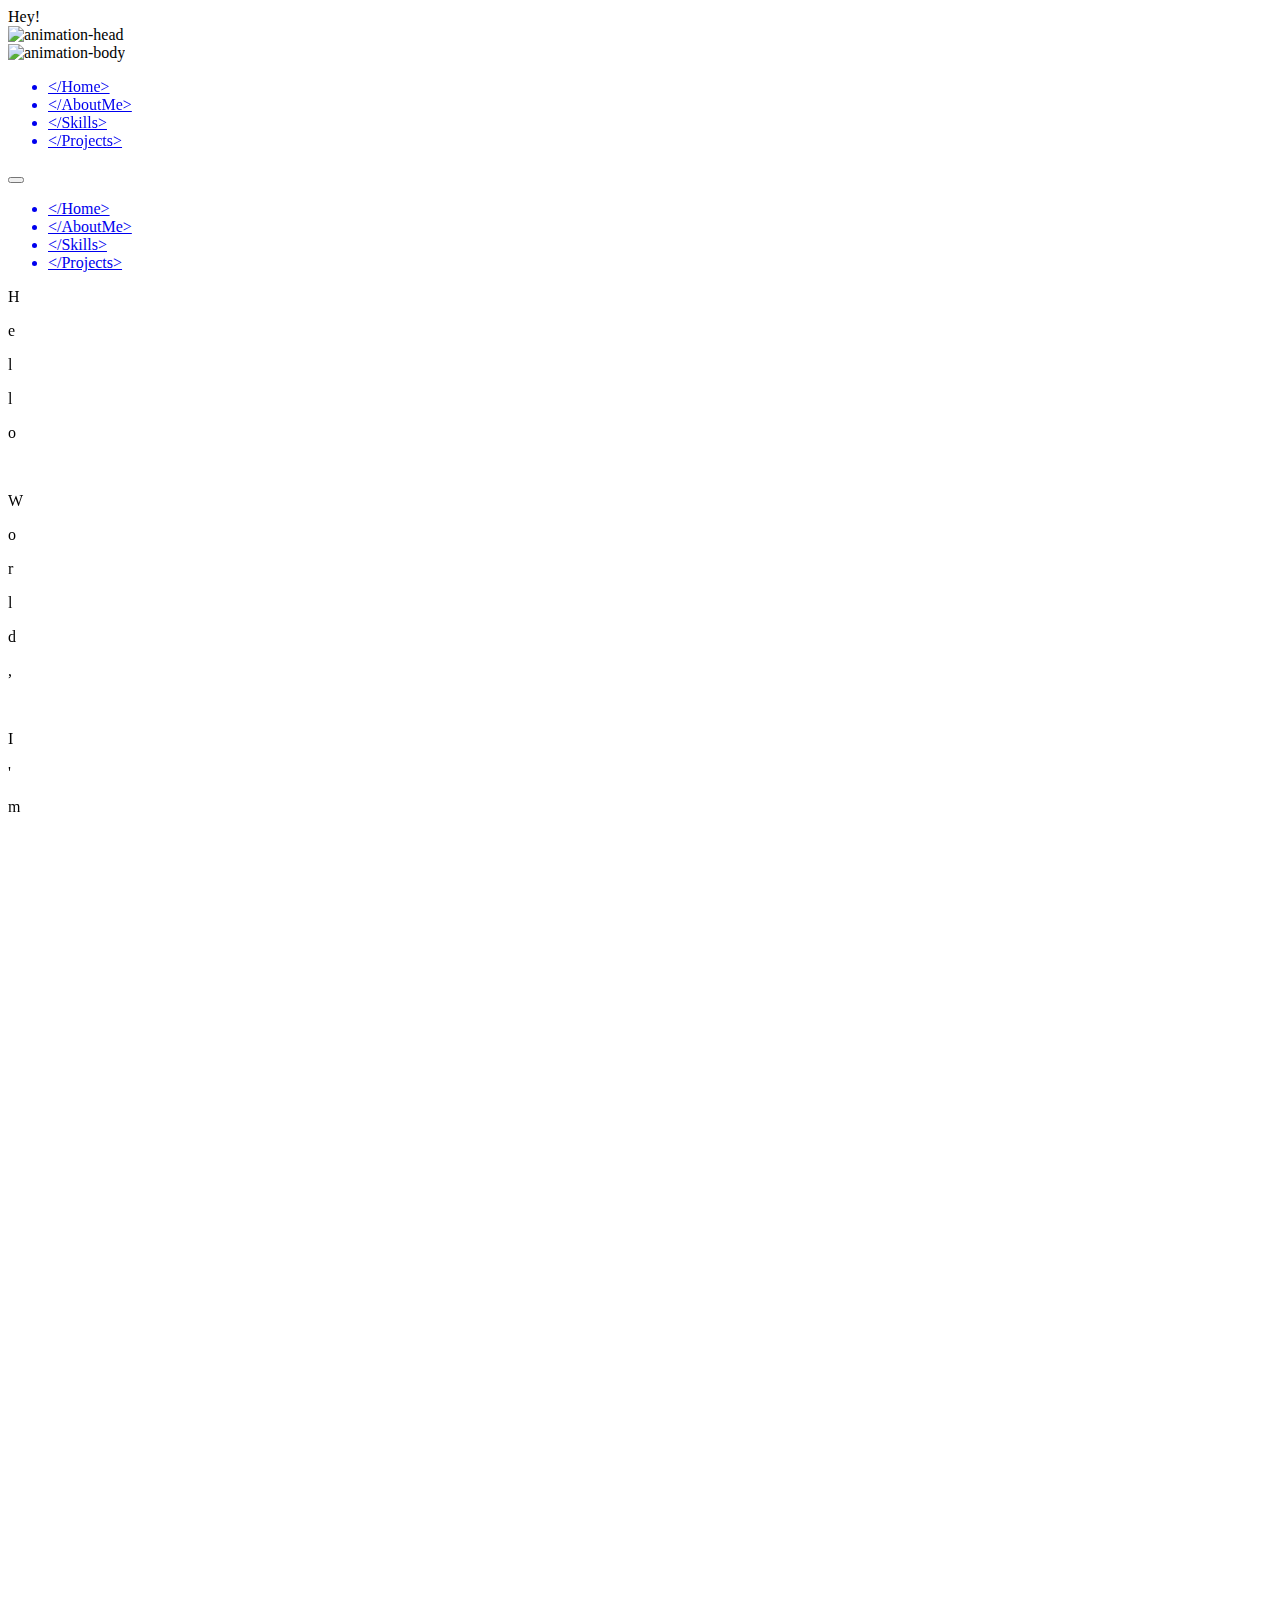
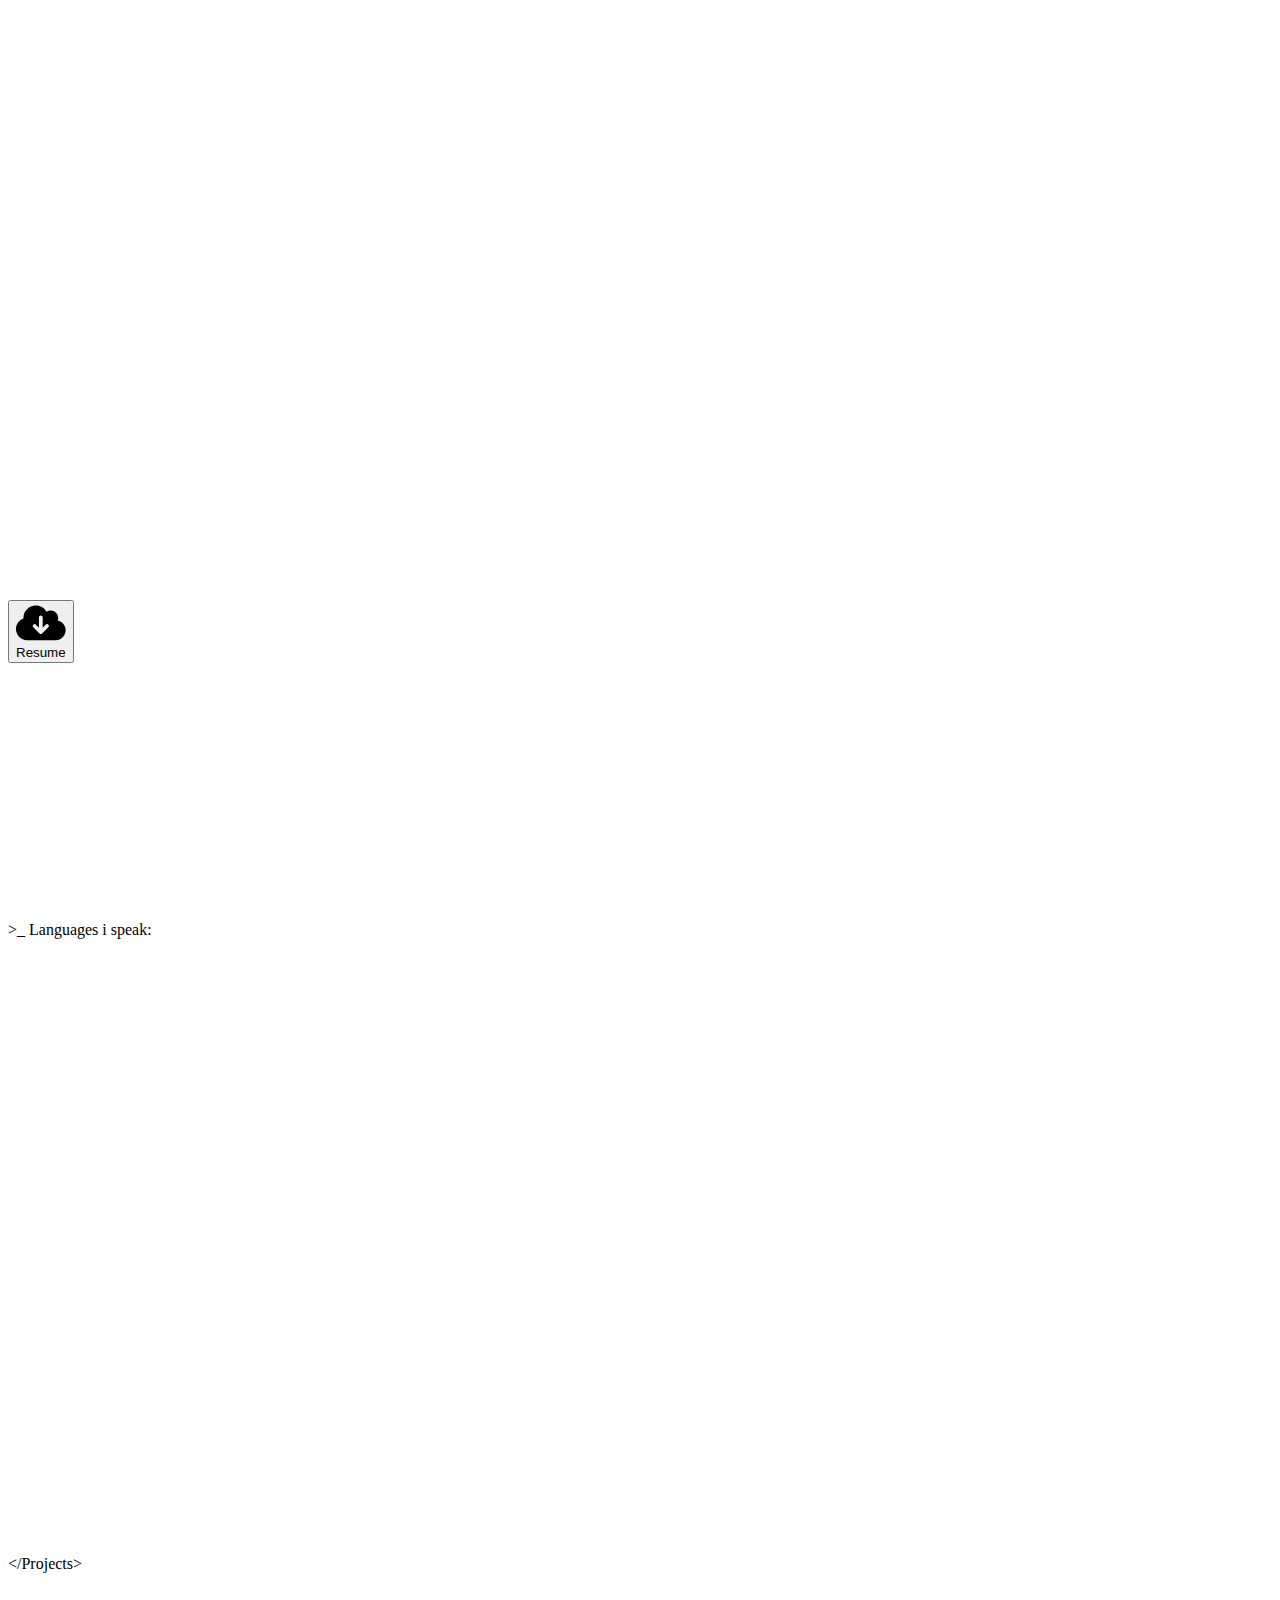
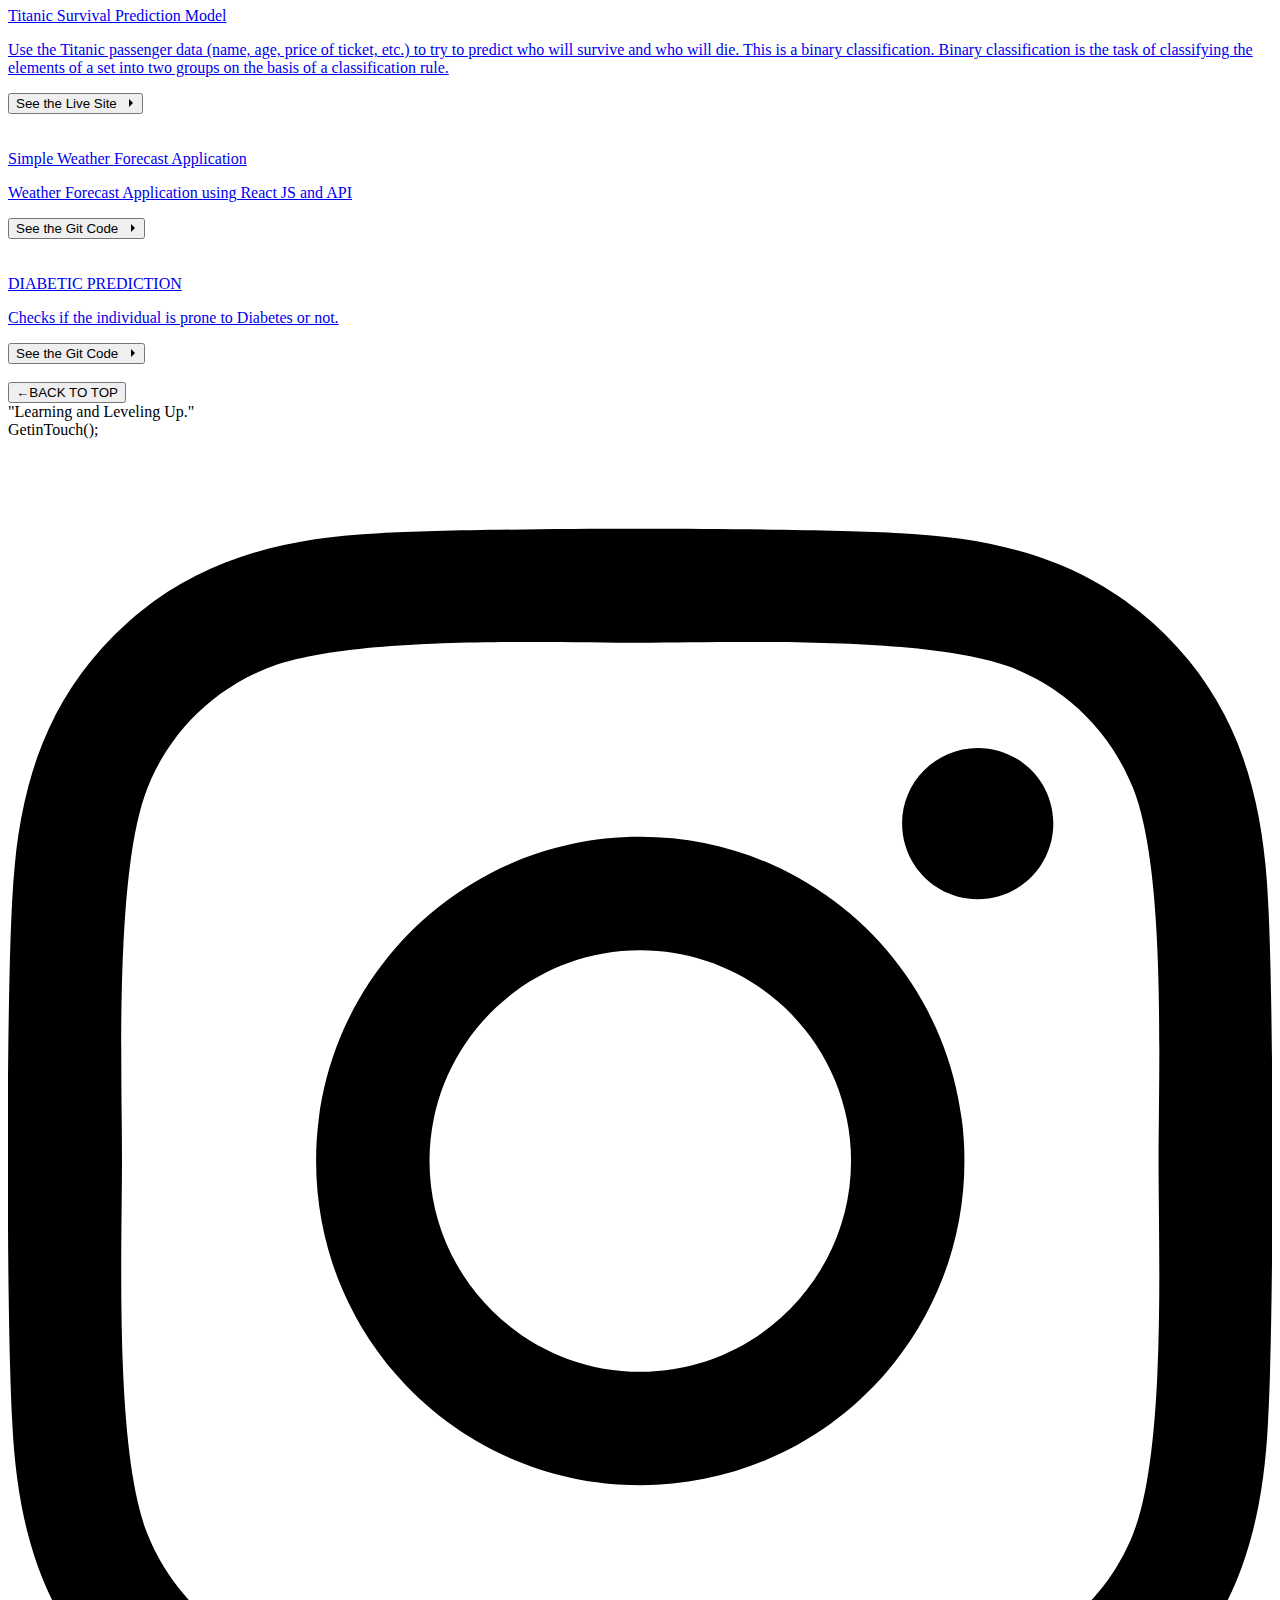
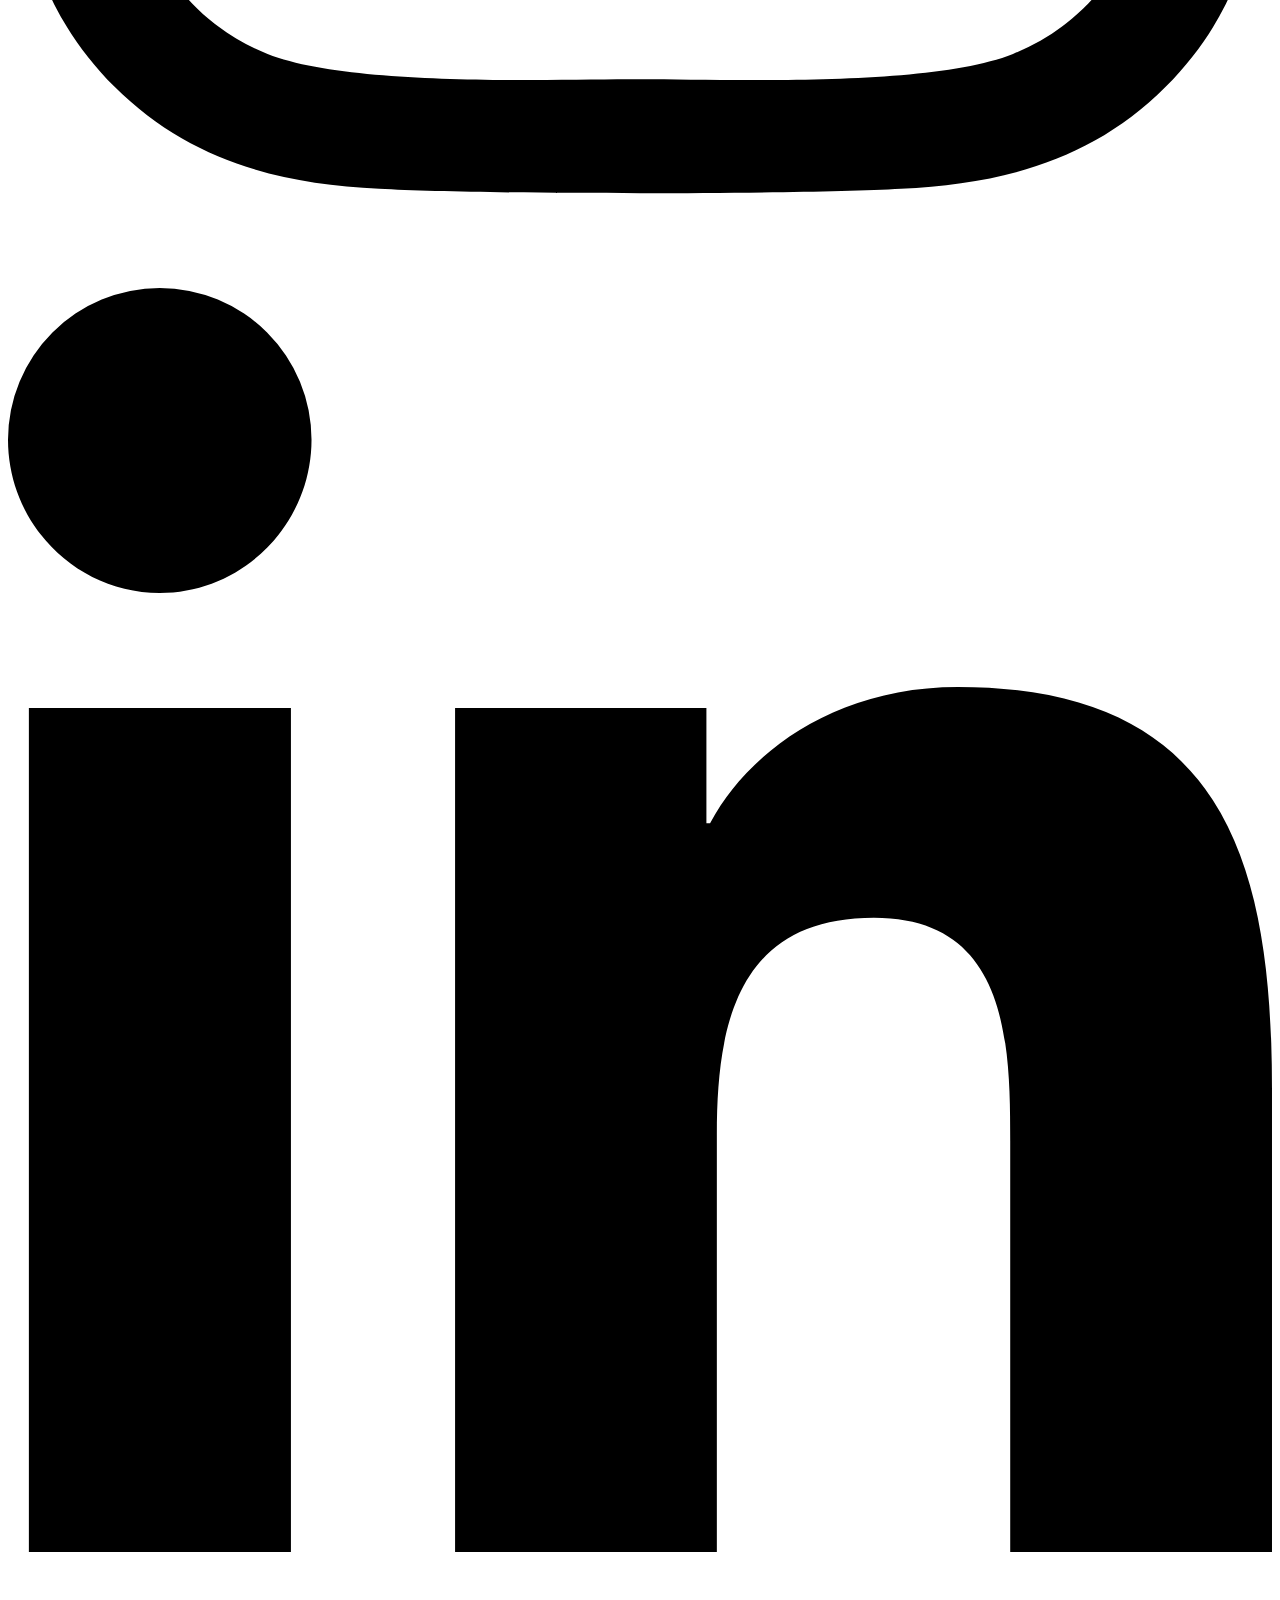
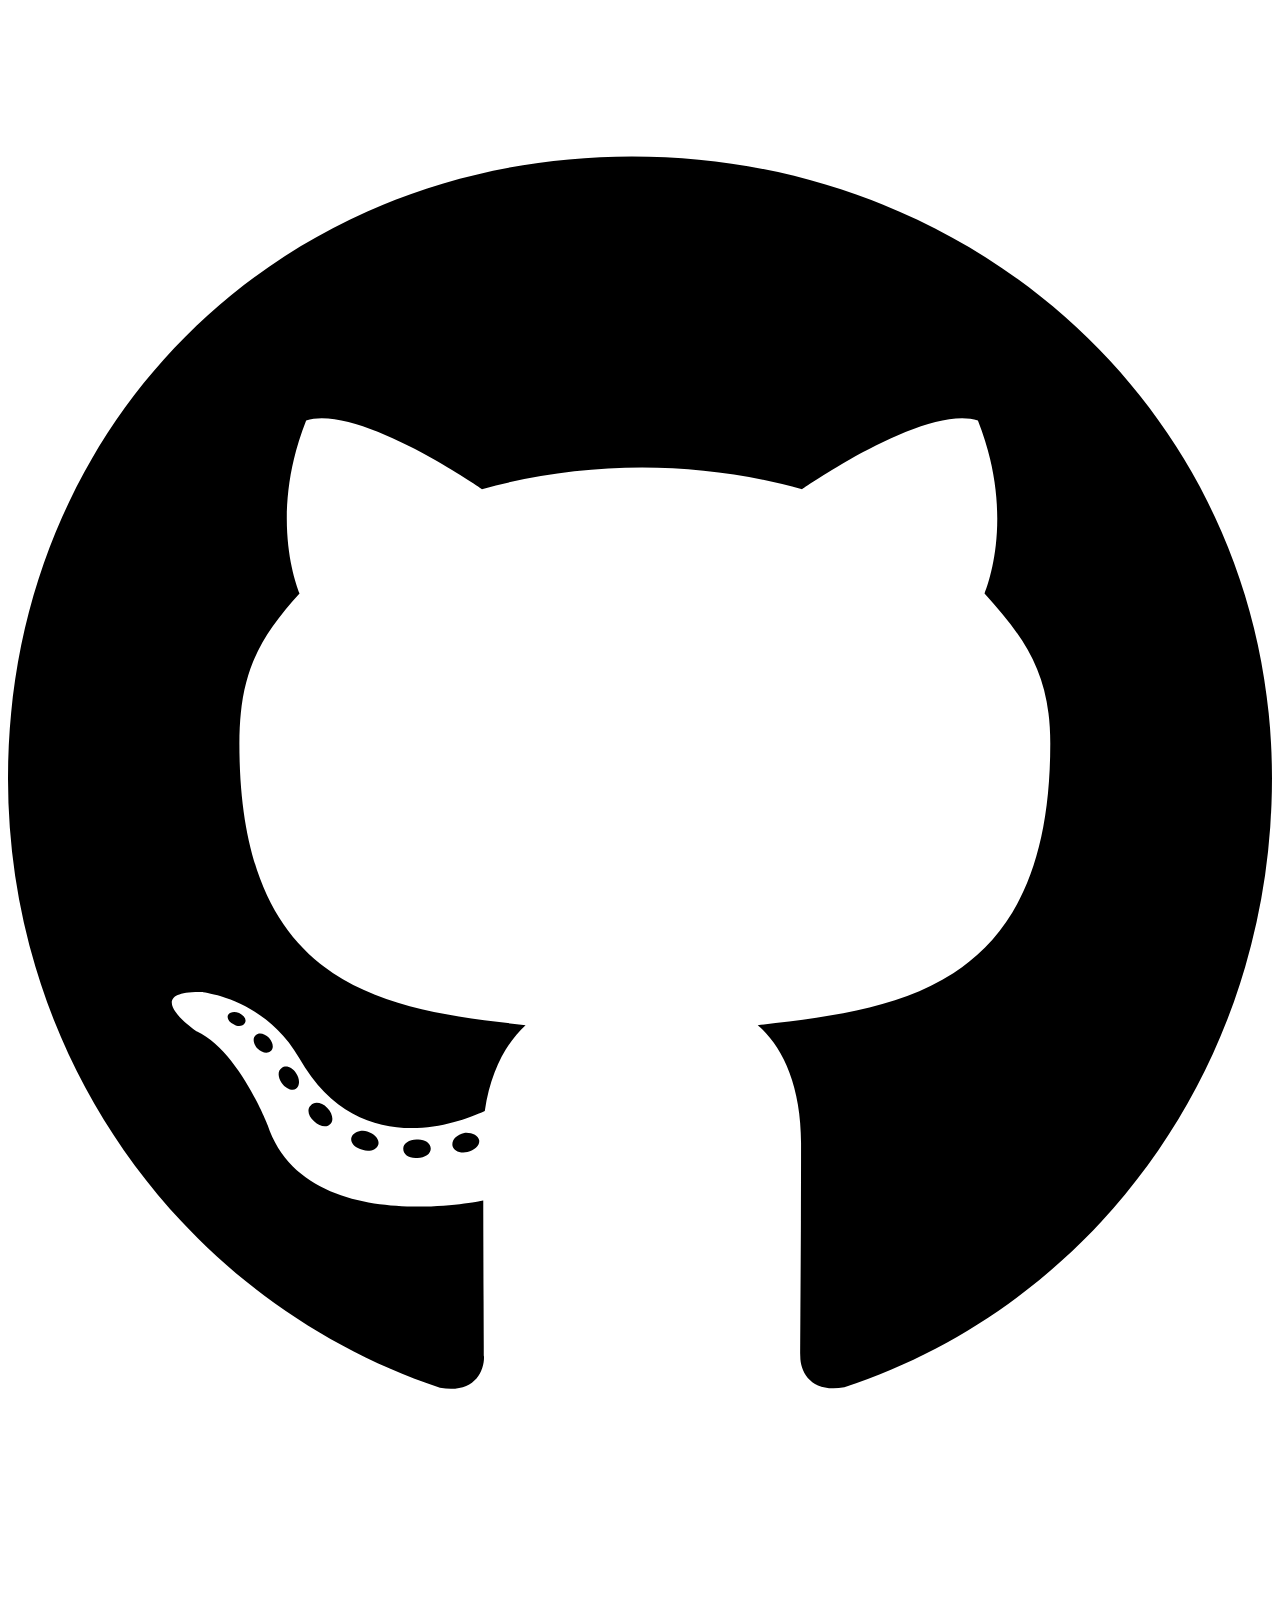
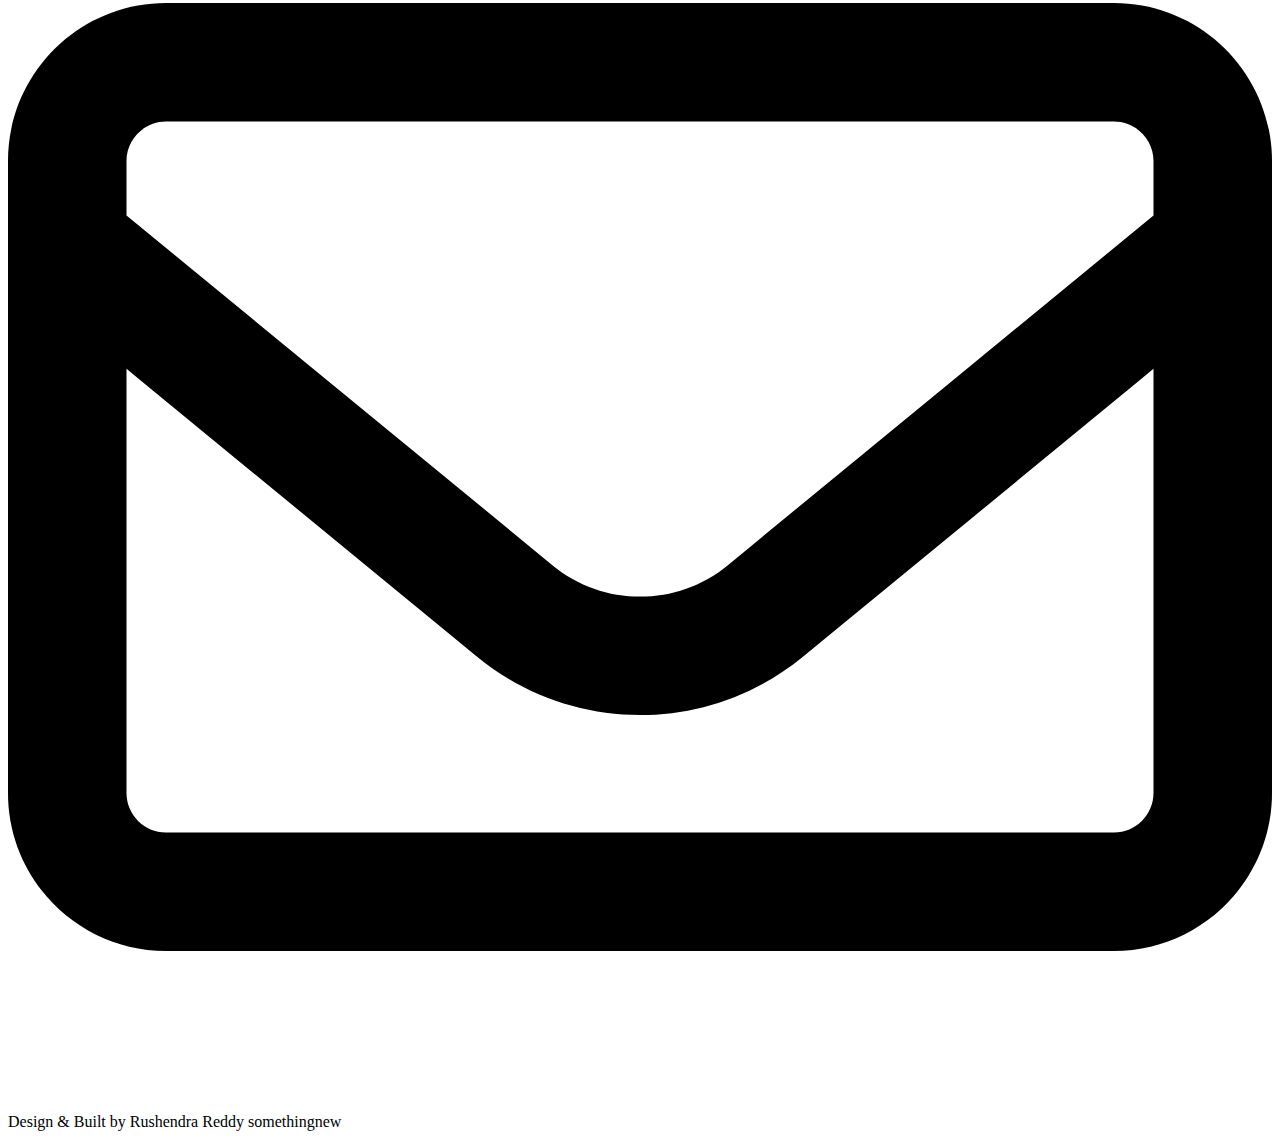
==== index.html @ 04f9c5a2 "Add files via upload" ====
<!DOCTYPE html>
<html lang="en">
<!--   SNEAKING IN.....?? 
      :) WELCOME Great to connect with you-->
<!-- , user-scalable=no -->
<head>
    <script src="https://code.jquery.com/jquery-3.5.1.slim.min.js"></script>
    <script src="https://cdn.jsdelivr.net/npm/@popperjs/core@2.9.2/dist/umd/popper.min.js"></script>
    
    <meta name="google-site-verification" content="zMNl24ruDnyqiliYwKNU_r09OkPCDKz0kMBtF9nqiCc" />
    <meta charset="UTF-8">
    <meta http-equiv="X-UA-Compatible" content="IE=edge">
    <meta name="viewport" content="width=device-width, initial-scale=1.0">
    <meta name="theme-color" content="#000">
    <meta name="description" content="Rushendra Reddy Donthireddy |Portfolio, Visit and know about me & my projects/designs. I value simple content structure, clean design patterns, and thoughtful interactions." >
    <meta name="keywords" content="Rushendra Reddy, Donthireddy Rushendra Reddy, Rushendra1223
    <meta name= "author" content="Rushendra Reddy Donthireddy>
    
    <meta property="og:title" content="" >
    
    <meta property="og:url" content="" >
    <meta property="og:site_name" content="" >
    <meta property="og:description" content="" >
    <meta name="twitter:title" content="" >
    <meta name="twitter:image" content="" >
    <meta name="twitter:url" content="" >
    <meta name="twitter:card" content="" > 
    <title>Rushendra Reddy Donthireddy | Portfolio</title>
    <link rel="icon" type="image/x-icon" href="src/jpg/profile-pic (3).png">
    <!-- aos cdn -->
    <link rel="stylesheet" href="https://unpkg.com/aos@next/dist/aos.css" />
    <!-- stylesheet -->
    <link rel="stylesheet" href="style.css">
    <!-- fontawesome -->
    <link rel="stylesheet" href="https://use.fontawesome.com/releases/v5.15.4/css/all.css"
      integrity="sha384-DyZ88mC6Up2uqS4h/KRgHuoeGwBcD4Ng9SiP4dIRy0EXTlnuz47vAwmeGwVChigm" crossorigin="anonymous" />
  
    <link rel="stylesheet" href="https://fonts.googleapis.com/css2?family=Passions+Conflict&family=Orbitron&family=Fira+Code&family=Six+Caps">
    <!-- google icons -->
    <link rel="stylesheet" href="https://fonts.googleapis.com/css2?family=Material+Symbols+Outlined:opsz,wght,FILL,GRAD@48,400,0,0" />
    <link rel="icon" type="image/png" href="myface.jpg">
  </head>
<body class="body">
    <audio loop="" id="audioPlayer" autoplay="" style="display:none"><source src="src/mp3/preloader.mp3" type="audio/mp3"></audio>
    <div id="preloader"></div>
    <noscript>Allow Javascript</noscript>
    <header> 
        
         
        <div class="navbar" id="navbar">
            <div class="hey">Hey!</div>
            <div class="logo" tabindex="0" aria-label="Rushendra Reddy logo">

                <div class="logo-top">
                    <img src="src\png\headbit.png" alt="animation-head">
                <div class="face">
                    <div class="eye"><div class="pupil"></div></div>
                    <div class="eye"><div class="pupil"></div></div>
                </div>
            </div>
                
                <div class="logo-bottom"><img src="src\png\bodybit.png" alt="animation-body"></div>
                
            </div>
            <div class="navbar-tabs" id="navbar-tabs">
                <ul class="navbar-tabs-ul">
                    <a href="#home" tabindex="0" aria-label="Home menu button">
                        <li class="home activeThistab" class="navbar-tabs-li "data-aos="fade-down" data-aos-delay="100">&#60;/Home&#62;</li></a>
                    <a href="#about"aria-label="about menu button">
                    <li class="about" class="navbar-tabs-li" data-aos="fade-down" data-aos-delay="300">&#60;/AboutMe&#62;</li></a>
                    <a href="#skilabcdefghijklmnopqrstuvwxyzl="skills menu button">
                    <li class="skills" class="navbar-tabs-li"data-aos="fade-down" data-aos-delay="500">&#60;/Skills&#62;</li></a>
                    <a href="#projects"aria-label="projects menu button">
                    <li class="projects" class="navbar-tabs-li"data-aos="fade-down" data-aos-delay="700">&#60;/Projects&#62;</li></a>
                    
                </ul>

               
            </div><!-- navbar tabs ends -->
        </div>
    </header>
    
    <!-- header ends here -->

    <main>
       
        <!-- hamburger -->
        <div class="hamburger" id="hamburger" data-aos="fade">
            <div class="hamburgerbase">
            <button id="hamburger-button" onclick="hamburgerMenu()"  tabindex="0" aria-label="Menu Button">
                <span class="burger-bar" id="burger-bar1"></span>
                <span class="burger-bar" id="burger-bar2"></span>
                <span class="burger-bar" id="burger-bar3"></span></button>
            </div>
        </div>
        <!-- hamburger -->
        <div class="mobiletogglemenu" id="mobiletogglemenu">
            <div class="emptyarea" id="emptyarea"></div>
            <ul class="mobile-navbar-tabs-ul" id="mobile-ul">
                <a href="#home" tabindex="0" aria-label="Home menu button">
                    <li id="home-mobile-tab" class="mobile-navbar-tabs-li home activeThismobiletab" onclick="hidemenubyli()">&#60;/Home&#62;</li></a>
                <a href="#about" tabindex="0" aria-label="about menu button">
                <li id="aboutme-mobile-tab" class="mobile-navbar-tabs-li about"onclick="hidemenubyli()">&#60;/AboutMe&#62;</li></a>
                <a href="#skills" tabindex="0" aria-label="skills menu button">
                <li id="skills-mobile-tab" class="mobile-navbar-tabs-li skills"onclick="hidemenubyli()">&#60;/Skills&#62;</li></a>
                <a href="#projects" tabindex="0" aria-label="projects menu button">
                <li id="projects-mobile-tab" class="mobile-navbar-tabs-li projects" onclick="hidemenubyli()">&#60;/Projects&#62;</li></a>
                
            </ul>
        </div>
        <!-- mobile toggle menu ends -->
        
          
        <div class="fakenavbar"></div>
        <section class="landing-page-container" id="home">
           
              
              
              
            <div class="text-content">
                <article id="hello-friend"data-aos="fade-up"data-aos-delay="0"><p class="jello">H</p><p class="jello">e</p><p class="jello">l</p><p class="jello">l</p><p class="jello">o</p><p class="jello">&nbsp;</p><p class="jello">W</p><p class="jello">o</p><p class="jello">r</p><p class="jello">l</p><p class="jello"><p class="jello">d</p><p class="jello">,</p>&nbsp<p class="jello">I</p><p class="jello">'</p><p class="jello">m</p></article>
                <article id="name" data-aos="fade-up"data-aos-delay="50"><p class="jello">R</p><p class="jello">u</p><p class="jello">s</p><p class="jello">h</p><p class="jello">e</p><p class="jello">n</p><p class="jello">d</p><p class="jello">r</p><p class="jello">a</p>&nbsp;<p class="jello">R</p><p class="jello">e</p><p class="jello">d</p><p class="jello">d</p><p class="jello">y</p><p class="jello">.</p></article>


                <article id="work" data-aos="fade-up"data-aos-delay="400"><div><p class="jello">I</p></div><div><p class="jello">d</p><p class="jello">e</p><p class="jello">s</p><p class="jello">i</p><p class="jello">g</p><p class="jello">n</p></div><div><p class="jello">&</p></div><div><p class="jello">c</p><p class="jello">o</p><p class="jello">d</p><p class="jello">e</p></div><div><p class="jello">f</p><p class="jello">o</p><p class="jello">r</p></div><div><p class="jello">w</p><p class="jello">e</p><p class="jello">b</p><p class="jello">.</p></div></article>
                <p id="info-para" data-aos="fade-up"data-aos-delay="600">Welcome to the digital realm of innovation and creativity, where lines of code converge with the limitless possibilities of artificial intelligence! <br> 
                    <br>My approach is grounded in principles, and I'm committed to delivering results. Let's create something meaningful together in the digital landscape!</p>
                <div class="contact-btn-div"data-aos="fade-up"
                data-aos-delay="800">
                
                    <a href="mailto:rushendrareddy.d@gmail.com" tabindex="-1">
                        <button class="letsTalkBtn">
                            <p class="letsTalkBtn-text">Let's Talk!</p>
                            <span class="letsTalkBtn-BG"></span>
                          </button></a>
                    <div class="setting-container" id="setting-container">
                        <input type="checkbox" id="switchforsetting" onclick="settingtoggle()">

                        <label for="switchforsetting" id="labelforsetting"tabindex="0" aria-label="settings for sound and appearance"></label>

                      <div class="visualmodetogglebuttoncontainer" id="visualmodetogglebuttoncontainer">
                        <input type="checkbox" id="switchforvisualmode"
                        onclick="visualmode()">
                        <label for="switchforvisualmode" id="labelforvisualmode" tabindex="0" aria-label="switch appearance"></label>
                      </div>

                    <div class="soundtogglebuttoncontainer" id="soundtogglebuttoncontainer">
                        <input type="checkbox" id="switchforsound" onclick="playpause()">
                        <label for="switchforsound" id="labelforsound"tabindex="0" aria-label="switch sound"></label>
                      </div> 
                      </div><!-- setting div ends -->
                   </div>
                   <!-- contact-btn-div -->
                   
            </div>
            <!-- Resume button -->
      <button class="resume-btn" id="resume-btn" onclick="openURL()">
  
        <div class="sign"><svg viewBox="0 0 640 512"><path d="M144 480C64.5 480 0 415.5 0 336c0-62.8 40.2-116.2 96.2-135.9c-.1-2.7-.2-5.4-.2-8.1c0-88.4 71.6-160 160-160c59.3 0 111 32.2 138.7 80.2C409.9 102 428.3 96 448 96c53 0 96 43 96 96c0 12.2-2.3 23.8-6.4 34.6C596 238.4 640 290.1 640 352c0 70.7-57.3 128-128 128H144zm79-167l80 80c9.4 9.4 24.6 9.4 33.9 0l80-80c9.4-9.4 9.4-24.6 0-33.9s-24.6-9.4-33.9 0l-39 39V184c0-13.3-10.7-24-24-24s-24 10.7-24 24V318.1l-39-39c-9.4-9.4-24.6-9.4-33.9 0s-9.4 24.6 0 33.9z"/></svg></div>
        
        <div class="text">Resume</div>
      </button>
        </section>
        <!-- landing page ends here -->
        <section class="about-section-container" id="about" data-aos="fade-up">
            <div class="about-section">
                <div class="about-heading"><article class="about-heading-article" tabindex="0"aria-label="About me heading">&#60;/AboutMe&#62;</article><p class="aboutHeadingP"></p></div>
                
                <div class="info-dp-section">
                    <div class="dp" data-aos="fade-up"><img src="src\jpg\my_image.jpg" alt="Rushendra Reddy" tabindex="0" aria-label="image of Rushendra"></div>
                    <div class="about-info" style="margin-left: 30px;">
                        <p tabindex="0">Enthusiastic and skilled in web development and AI, I'm Rushendra Reddy.I specialize in creating seamless online experiences, developing responsive web tools. I am dedicated to enhancing user interactions across various platforms.</p> <br>
                        
                        <p tabindex="0">My technical expertise, combined with strong communication and leadership skills, positions me as a versatile contributor to dynamic projects. Let's connect and explore how my unique skill set can add value to your team</p>

                    </div>

                    
                </div>
            </div>
        </section>
        <!-- about section ends  -->
        
        <section class="skills-section-container" id="skills">
            <div class="skills-section">
                <div class="skills-heading" data-aos="fade-up"><article class="skills-heading-article"tabindex="0"aria-label="skills heading">&#60;/Skills&#62;</article><p class="skillsHeadingP"></p></div>
                
                <div class="frontend-dev-section">

                    <div class="frontend-dev-heading" data-aos="fade-up"tabindex="0"aria-label="As a frontend a developer these are the skills i have">Frontend Developer</div>
                    <div class="language-speak"><article tabindex="0"aria-label="languages i speak below">>_ Languages i speak:</article></div>
                    <div class="languages-section">

                        <div class="language-name"data-aos="fade-up" id="html"><article tabindex="0"aria-label="HTML">H T M L</article>
                        <p>INTERMEDIATE!</p></div>
                        
                        <div class="language-name"data-aos="fade-up" id="css"><article tabindex="0"aria-label="C S S">CSS</article>
                            <p>INTERMEDIATE!</p></div>

                            <div class="language-name"data-aos="fade-up"id="js"><article tabindex="0"aria-label="Javascript">JAVASCRIPT</article>
                                <p>INTERMEDIATE!</p>
                                </div>

                            <div class="language-name"data-aos="fade-up"id="react"><article tabindex="0"aria-label="React J S">REACT JS</article>
                                    <p>BEGINNER!</p>
                                </div>
                                    
                                    <!--
                                    <div class="language-name"data-aos="fade-up"id="js"><article tabindex="0"aria-label="Django">Django</article>
                                        <p>BEGINNER!</p>
                                    </div>-->
                                    

                    </div>

                </div>
                <div class="designing-section frontend-dev-section">

                    <div class="designing-heading frontend-dev-heading" data-aos="fade-up"tabindex="0"aria-label="as a designer these are the skills i have">Designer</div>
                    <div class="enjoy-designing language-speak" data-aos="fade-up"><article>Things i enjoy Designing:</article></div>
                    <div class="tool-section languages-section">

                        <!--<div class="tool-name language-name" data-aos="fade-up"id="ap"><article tabindex="0"aria-label="Adobe Photoshop">ADOBE PHOTOSHOP</article>
                        <p>ADVANCED!</p></div>-->
                            <div class="tool-name language-name" data-aos="fade-up"id="canva"><article tabindex="0"aria-label="canva">CANVA</article>
                                <p>INTERMEDIATE!</p></div>
                               <!--<div class="tool-name language-name" data-aos="fade-up"id="ai"><article tabindex="0"aria-label="Adobe illustrator">ADOBE AI</article>
                                    <p>BEGINNER!</p></div>-->
                                    
                               
                                    

                    </div>

                </div>
                <div class="other-languages frontend-dev-section">

                    <div class="languages-heading frontend-dev-heading" data-aos="fade-up"tabindex="0"aria-label="as a programmer skills i have">Programmer</div>
                    <div class="languages-i-know language-speak" data-aos="fade-up"><article>>_ Other Languages i Know:</article></div>
                    <div class="programming-section languages-section">

                        <div class="language-name language-name" data-aos="fade-up" id="c"><article tabindex="0"aria-label="C a programming language">C</article>
                        <p>INTERMEDIATE!</p></div>
                        <div class="language-name language-name" data-aos="fade-up"id="cpp"><article tabindex="0"aria-label="C plus plus a programming language">C++</article>
                            <p>INTERMEDIATE!</p></div>


                        <!--<div class="language-name language-name" data-aos="fade-up"id="python"><article tabindex="0"aria-label="Python a programming language">Python</article>
                            <p>INTERMEDIATE!</p></div> -->


                        <div class="language-name language-name" data-aos="fade-up"id="Java"><article tabindex="0"aria-label="Java a programming language">Java</article>
                            <p>INTERMEDIATE!</p></div>   
                    </div>

                </div>
            </div>
        </section>
        <!-- skills section ends -->

         <!---------------------------->
        <section class="projects-section-container" id="projects">
            <div class="projects-section-div">
                <div class="projects-heading"><article class="projects-heading-article" tabindex="0"aria-label="My projects starts from here">&#60;/Projects&#62;</article><p class="projectsHeadingP"></p></div>
                <div class="project-boxes-div">

                    <a href="https://github.com/Rushendra1223/Titanic_Survival_Prediction.git" target="_blank"><div class="project-box project-box1" id="project-box1">
                    <div class="info-div">
                        <img src="src/jpg/Titanic survival prediction model 90829.jpg" alt="" class="faviconforProject">
                        <article class="ProjectHeading">Titanic Survival Prediction Model </article>
                        <p class="ProjectDescription">Use the Titanic passenger data (name, age, price of ticket, etc.) to try to predict who will survive and who will die. This is a binary classification. Binary classification is the task of classifying the elements of a set into two groups on the basis of a classification rule.</p>
                        <button class="cta">
                            <span>See the Live Site</span>
                            <svg viewBox="0 0 13 10" height="10px" width="15px">
                              <path d="M1,5 L11,5"></path>
                              <polyline points="8 1 12 5 8 9"></polyline>
                            </svg>
                          </button>
                    </div>
                    <div class="image-div"><img src="src/jpg/Titanic survival prediction model 90829.jpg" alt=""></div>
                </div></a>

<!-------------------------->
                <a href="https://github.com/Rushendra1223/Simple-Weather-Forecast-App.git" target="_blank"><div class="project-box project-box2" id="project-box2">
                    <div class="info-div">
                        <img src="src/jpg/Weather Forecast Application.jpg" alt="" class="faviconforProjectAquaregia">
                        <article class="ProjectHeading"> Simple Weather Forecast Application</article>
                        <p class="ProjectDescription">Weather Forecast Application using React JS and API</p>
                        <button class="cta">
                            <span>See the Git Code</span>
                            <svg viewBox="0 0 13 10" height="10px" width="15px">
                              <path d="M1,5 L11,5"></path>
                              <polyline points="8 1 12 5 8 9"></polyline>
                            </svg>
                          </button>
                    </div>
                    <div class="image-div"><img src="src/jpg/Weather Forecast Application.jpg" alt=""></div>
            </div></a>

<!-- ---------------------- -->
    
<!-- ---------------------- -->
     <a href="https://github.com/Rushendra1223/Diabetic-Prediction/blob/main/Diabetic_Prediction_model.ipynb" target="_blank"><div class="project-box project-box5" id="project-box5">
        <div class="info-div">
            <img src="src\jpg\diabetic.jpeg" alt="" class="faviconforProjectAquaregia">
            <article class="ProjectHeading">DIABETIC PREDICTION</article>
            <p class="ProjectDescription">Checks if the individual is prone to Diabetes or not.</p>
            <button class="cta">
                <span>See the Git Code</span>
                <svg viewBox="0 0 13 10" height="10px" width="15px">
                  <path d="M1,5 L11,5"></path>
                  <polyline points="8 1 12 5 8 9"></polyline>
                </svg>
              </button>
        </div>
        <div class="image-div"><img src="src\jpg\diabetic.jpeg" alt=""></div>
</div></a>
        
        </div>
        </div>
        </section>
        
    </main>
    <!-- main ends here -->

    <footer>
        
        <button class="fas" id="backtotopbutton" onclick="scrolltoTopfunction()"><article aria-label="Back to top">&#8592;BACK TO TOP</article></button>
        <div class="footercontainer">
            <div class="two-words"><article tabindex="0"aria-label="Learning, Living, and Leveling Up, my quote">"Learning and Leveling Up."</article></div>
            <div class="social-media-container">
                <div class="getintouch-heading"><article>GetinTouch();</article></div>
                <div class="logos">
            <a href="https://www.instagram.com/rushendra_reddy_/" target="_blank"tabindex="0"aria-label="My instagram"><svg viewBox="0 0 448 512" class="SocialHandle"><path d="M224.1 141c-63.6 0-114.9 51.3-114.9 114.9s51.3 114.9 114.9 114.9S339 319.5 339 255.9 287.7 141 224.1 141zm0 189.6c-41.1 0-74.7-33.5-74.7-74.7s33.5-74.7 74.7-74.7 74.7 33.5 74.7 74.7-33.6 74.7-74.7 74.7zm146.4-194.3c0 14.9-12 26.8-26.8 26.8-14.9 0-26.8-12-26.8-26.8s12-26.8 26.8-26.8 26.8 12 26.8 26.8zm76.1 27.2c-1.7-35.9-9.9-67.7-36.2-93.9-26.2-26.2-58-34.4-93.9-36.2-37-2.1-147.9-2.1-184.9 0-35.8 1.7-67.6 9.9-93.9 36.1s-34.4 58-36.2 93.9c-2.1 37-2.1 147.9 0 184.9 1.7 35.9 9.9 67.7 36.2 93.9s58 34.4 93.9 36.2c37 2.1 147.9 2.1 184.9 0 35.9-1.7 67.7-9.9 93.9-36.2 26.2-26.2 34.4-58 36.2-93.9 2.1-37 2.1-147.8 0-184.8zM398.8 388c-7.8 19.6-22.9 34.7-42.6 42.6-29.5 11.7-99.5 9-132.1 9s-102.7 2.6-132.1-9c-19.6-7.8-34.7-22.9-42.6-42.6-11.7-29.5-9-99.5-9-132.1s-2.6-102.7 9-132.1c7.8-19.6 22.9-34.7 42.6-42.6 29.5-11.7 99.5-9 132.1-9s102.7-2.6 132.1 9c19.6 7.8 34.7 22.9 42.6 42.6 11.7 29.5 9 99.5 9 132.1s2.7 102.7-9 132.1z"/></svg></a>


            <a href="https://www.linkedin.com/in/rushendrareddy"target="_blank"aria-label="My Linkdin"><svg class="SocialHandle" viewBox="0 0 448 512"><path d="M100.28 448H7.4V148.9h92.88zM53.79 108.1C24.09 108.1 0 83.5 0 53.8a53.79 53.79 0 0 1 107.58 0c0 29.7-24.1 54.3-53.79 54.3zM447.9 448h-92.68V302.4c0-34.7-.7-79.2-48.29-79.2-48.29 0-55.69 37.7-55.69 76.7V448h-92.78V148.9h89.08v40.8h1.3c12.4-23.5 42.69-48.3 87.88-48.3 94 0 111.28 61.9 111.28 142.3V448z"/></svg></a>


            <a href="https://github.com/Rushendra1223"target="_blank" aria-label="My github"><svg viewBox="0 0 496 512"class="SocialHandle"><path d="M165.9 397.4c0 2-2.3 3.6-5.2 3.6-3.3.3-5.6-1.3-5.6-3.6 0-2 2.3-3.6 5.2-3.6 3-.3 5.6 1.3 5.6 3.6zm-31.1-4.5c-.7 2 1.3 4.3 4.3 4.9 2.6 1 5.6 0 6.2-2s-1.3-4.3-4.3-5.2c-2.6-.7-5.5.3-6.2 2.3zm44.2-1.7c-2.9.7-4.9 2.6-4.6 4.9.3 2 2.9 3.3 5.9 2.6 2.9-.7 4.9-2.6 4.6-4.6-.3-1.9-3-3.2-5.9-2.9zM244.8 8C106.1 8 0 113.3 0 252c0 110.9 69.8 205.8 169.5 239.2 12.8 2.3 17.3-5.6 17.3-12.1 0-6.2-.3-40.4-.3-61.4 0 0-70 15-84.7-29.8 0 0-11.4-29.1-27.8-36.6 0 0-22.9-15.7 1.6-15.4 0 0 24.9 2 38.6 25.8 21.9 38.6 58.6 27.5 72.9 20.9 2.3-16 8.8-27.1 16-33.7-55.9-6.2-112.3-14.3-112.3-110.5 0-27.5 7.6-41.3 23.6-58.9-2.6-6.5-11.1-33.3 2.6-67.9 20.9-6.5 69 27 69 27 20-5.6 41.5-8.5 62.8-8.5s42.8 2.9 62.8 8.5c0 0 48.1-33.6 69-27 13.7 34.7 5.2 61.4 2.6 67.9 16 17.7 25.8 31.5 25.8 58.9 0 96.5-58.9 104.2-114.8 110.5 9.2 7.9 17 22.9 17 46.4 0 33.7-.3 75.4-.3 83.6 0 6.5 4.6 14.4 17.3 12.1C428.2 457.8 496 362.9 496 252 496 113.3 383.5 8 244.8 8zM97.2 352.9c-1.3 1-1 3.3.7 5.2 1.6 1.6 3.9 2.3 5.2 1 1.3-1 1-3.3-.7-5.2-1.6-1.6-3.9-2.3-5.2-1zm-10.8-8.1c-.7 1.3.3 2.9 2.3 3.9 1.6 1 3.6.7 4.3-.7.7-1.3-.3-2.9-2.3-3.9-2-.6-3.6-.3-4.3.7zm32.4 35.6c-1.6 1.3-1 4.3 1.3 6.2 2.3 2.3 5.2 2.6 6.5 1 1.3-1.3.7-4.3-1.3-6.2-2.2-2.3-5.2-2.6-6.5-1zm-11.4-14.7c-1.6 1-1.6 3.6 0 5.9 1.6 2.3 4.3 3.3 5.6 2.3 1.6-1.3 1.6-3.9 0-6.2-1.4-2.3-4-3.3-5.6-2z"/></svg></a>


            <a href="mailto:rushendrareddy.d@gmail.com" target="_blank"aria-label="My G mail"><svg id="GmailLogo" viewBox="0 0 512 512"><path d="M64 112c-8.8 0-16 7.2-16 16v22.1L220.5 291.7c20.7 17 50.4 17 71.1 0L464 150.1V128c0-8.8-7.2-16-16-16H64zM48 212.2V384c0 8.8 7.2 16 16 16H448c8.8 0 16-7.2 16-16V212.2L322 328.8c-38.4 31.5-93.7 31.5-132 0L48 212.2zM0 128C0 92.7 28.7 64 64 64H448c35.3 0 64 28.7 64 64V384c0 35.3-28.7 64-64 64H64c-35.3 0-64-28.7-64-64V128z"/></svg></a>
        </div>
            </div>
            <div class="footer-bottom">
                <article>Design & Built by Rushendra Reddy <i class="far fa-copyright"></i> somethingnew </article>
            </div>
        </div>

    </footer>
    <!-- footer ends here -->
    
</body>

<script src="main.js"></script> 

    <script src="https://unpkg.com/aos@next/dist/aos.js"></script>
    <script>
      AOS.init();
    </script>

<script>
    function openURL() {
    var url = "RUSHENDRA_REDDY_DONTHIREDDY.pdf";

    window.open(url, '_blank');
  }
</script>

</html>
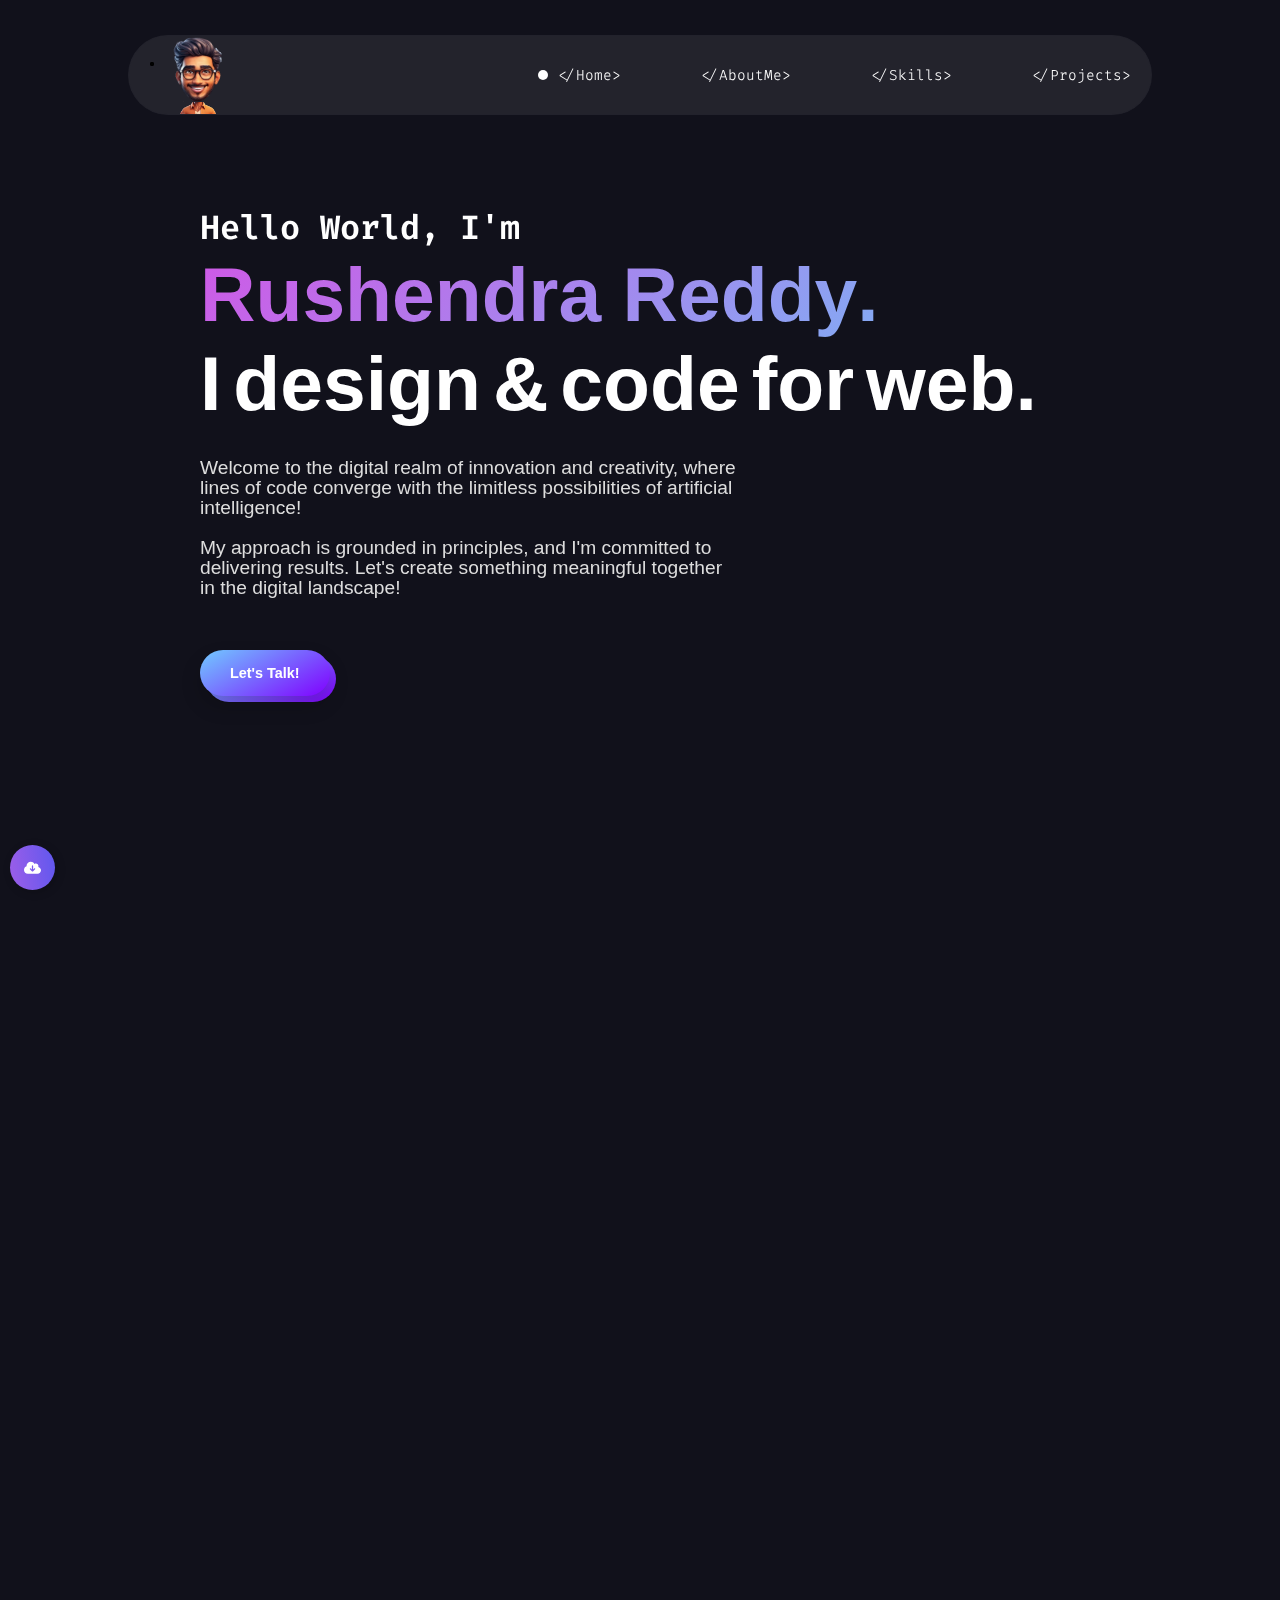
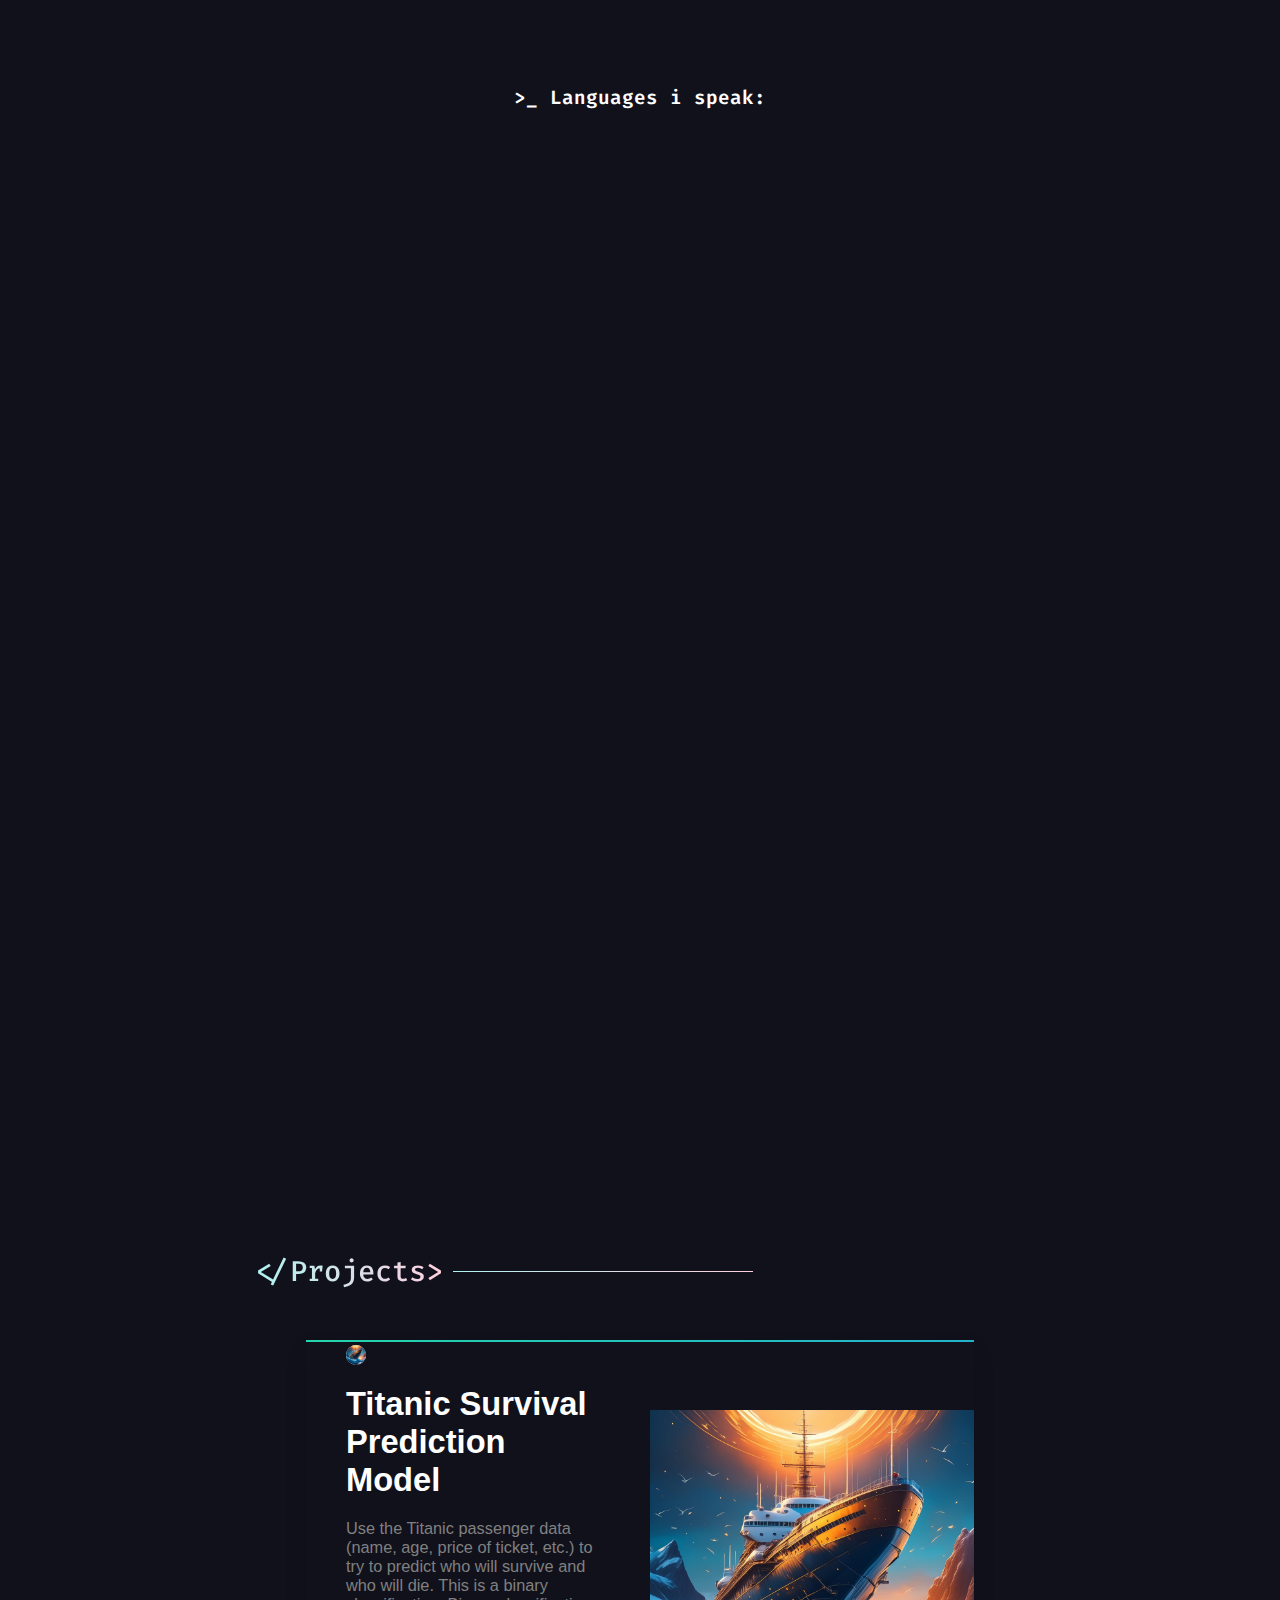
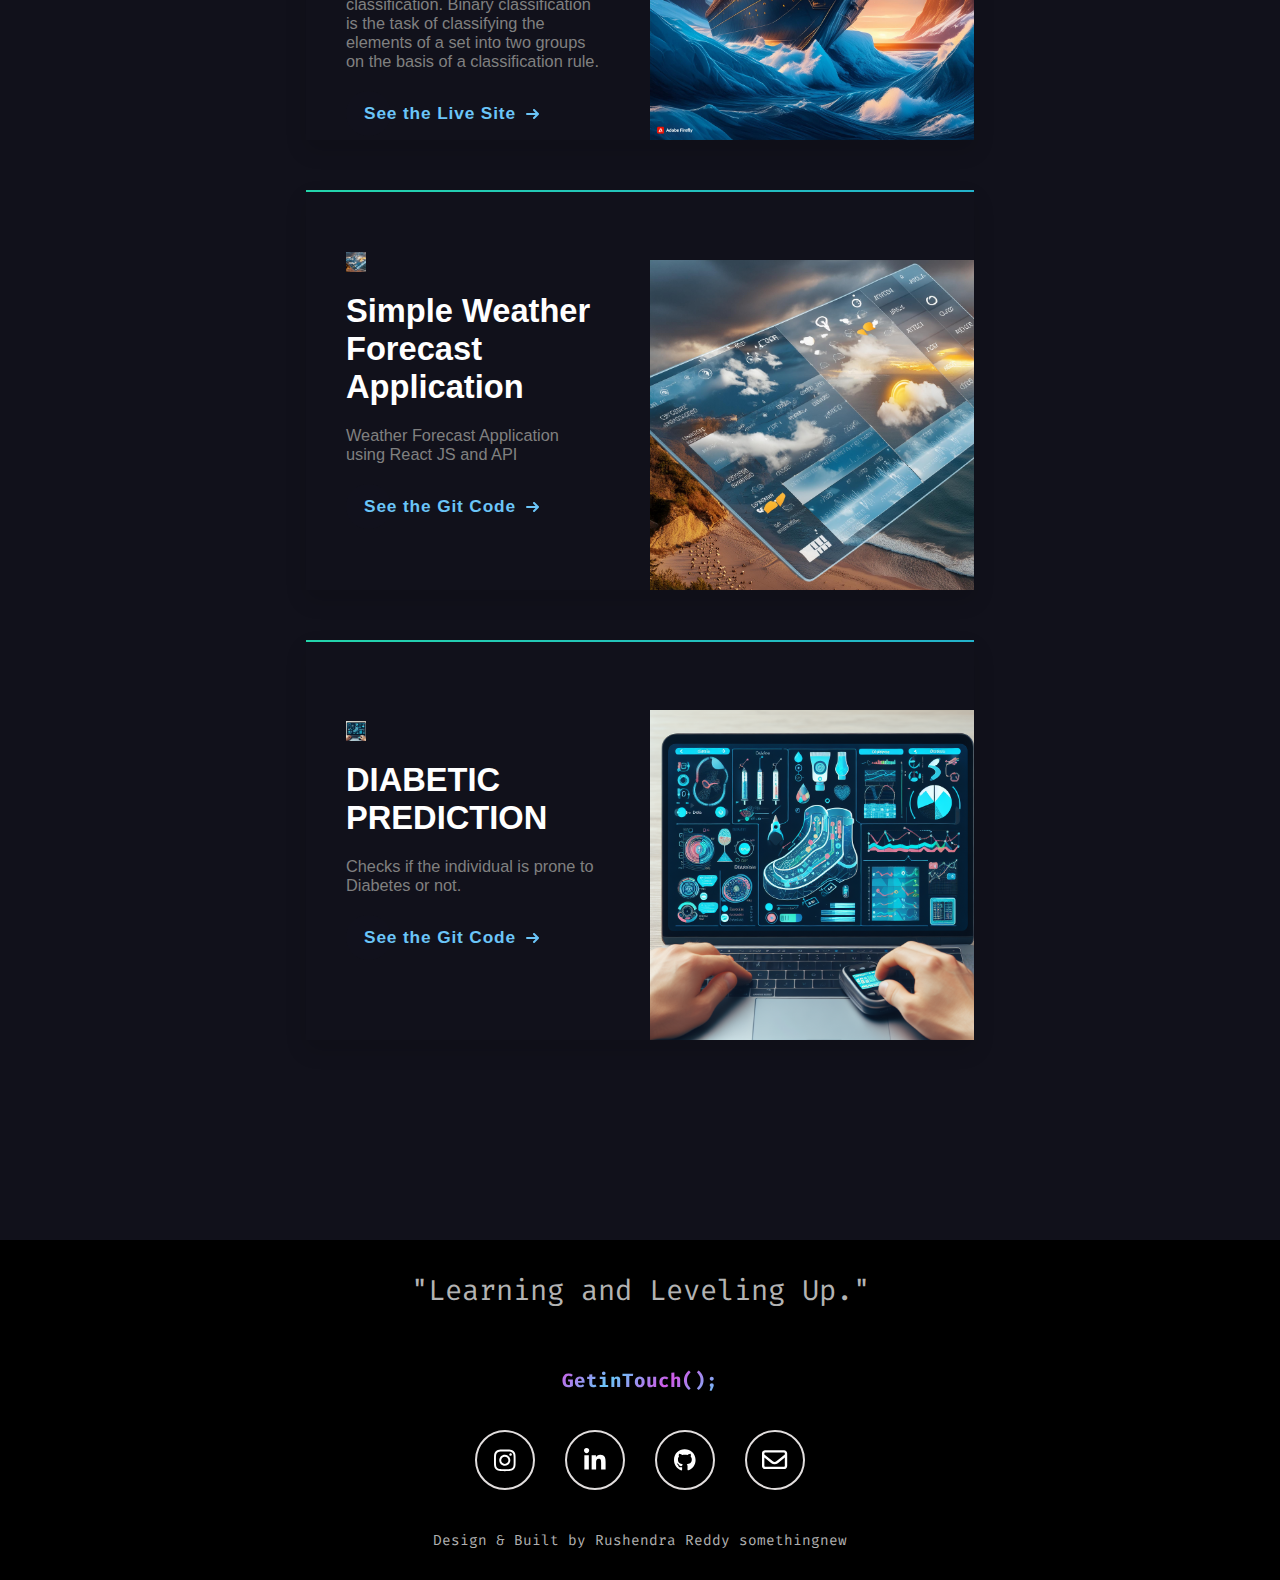
==== commit 0c0cb50d: "updated index.html" ====
--- a/index.html
+++ b/index.html
@@ -362,7 +362,7 @@
 
 <script>
     function openURL() {
-    var url = "RUSHENDRA_REDDY_DONTHIREDDY.pdf";
+    var url = "Rushendra_Reddy_Resume.pdf";
 
     window.open(url, '_blank');
   }
--- a/style.css
+++ b/style.css
@@ -0,0 +1,1920 @@
+* {
+    box-sizing: border-box;
+    margin: 0;
+    padding: 0;
+}
+
+*::selection {
+    background-color: transparent;
+}
+
+*::-moz-selection {
+    background: transparent;
+}
+ 
+* {
+    -webkit-user-select: none;
+    -moz-user-select: none;
+    -ms-user-select: none;
+    user-select: none;
+
+}
+
+* {
+    -webkit-tap-highlight-color: transparent;
+}
+
+html {
+    font-size: 62.5%;
+    scroll-behavior: smooth;
+    text-rendering: optimizeLegibility;
+    -webkit-font-smoothing: antialiased;
+
+}
+:root{
+    font-family: Whitney, -apple-system, BlinkMacSystemFont, Segoe UI, Roboto, Helvetica, Arial, sans-serif;
+    cursor:default;
+    --color-white: #fff;
+    --color-black: #000;
+    --color-dark-mode:#11111b;
+    --color-light-mode:#e6e2de;
+    --color-ddd-color: #ddd;
+    --color-gray: #c4c4c4;
+    --color-purple: #8000ff;
+    --color-light-purple: #cf59e6;
+    --color-light-blue: #6bc5f8;
+    --color-navbarBorder-dark:#20222e10;
+    --color-shadowDark:rgba(0, 0, 0, 0.137);
+}
+::-webkit-scrollbar{
+    width: 5px;
+}
+::-webkit-scrollbar-track {
+    background: #0a0a10;
+}
+::-webkit-scrollbar-thumb{
+   background-color: #8000ff;
+   /* border-radius: 20px; */
+
+}
+body{
+    background-color: var(--color-dark-mode);
+    overflow-x: hidden;
+    cursor: none;
+    cursor: url('cursorr.png');
+    cursor: url('cursorr.png'),
+    url('cursorr.png');
+    cursor: url('cursorr.png'),
+    move;
+        cursor: url('cursorr.png')10 12;
+}
+
+
+/* for light mode */
+.light-mode{
+    --color-dark-mode:#ece7e1;
+    --color-black: #fff;
+    --color-white: #000;
+    --color-ddd-color: rgb(31, 31, 31);
+    --color-navbarBorder-dark:#c5cae1;
+}
+.setting-container{
+    width: 60px;
+    height: 50px;
+    margin-left:50px;
+    display: flex;
+    align-items: center;
+    transform-origin: left;
+    transition-duration: .5s;
+    gap: 30px;
+    padding: 20px 0px;
+   
+}
+#labelforsetting{
+    width: 40px;
+    height: 40px;
+    display: flex;
+    align-items: center;
+    justify-content: center;
+     cursor: url('click.png');
+    cursor: url('click.png'),
+    url('click.png');
+    cursor: url('click.png'),
+    move;
+        cursor: url('click.png')10 12;
+        padding: 0px 20px;
+        background-image: url(src/svg/settings-svgrepo-com.svg);
+        background-size: 60%;
+        background-repeat: no-repeat;
+        background-position: center;
+        mix-blend-mode: difference;
+        transition-duration: .5s;
+}
+
+/* .fas{
+    
+    color: var(--color-white);
+    font-size: 3rem;
+    transition-duration: .4s;
+} */
+.settingactivate{
+    transform-origin: left;
+    width: 200px;
+    transition-duration: .5s;
+
+}
+
+.visualmodetogglebuttoncontainer{
+    width: fit-content;
+    height: fit-content;
+    display: flex;
+    align-items: center;
+    justify-content: center;
+    transform:translate(-50px)scale(0);
+    transition-duration: .3s;
+}
+.visualmodeshow{
+    transition-duration: .3s;
+    transform: translate(0px)scale(1);
+}
+#switchforsetting{
+    display: none;
+}
+#switchforsetting:checked+#labelforsetting { 
+    transform: rotate(180deg);
+    transition-duration: .5s;
+
+}
+
+#labelforvisualmode {
+    position: relative;
+    width: 40px;
+    height: 40px;
+    background-image: url(src/png/crescent-moon\ \(1\).png);
+    background-size:50%;
+    background-repeat: no-repeat;
+    background-position: center;
+    cursor: url('click.png');
+    cursor: url('click.png'),
+    url('click.png');
+    cursor: url('click.png'),
+    move;
+        cursor: url('click.png')10 12;
+    transition-duration: .5s;
+}
+
+#switchforvisualmode{
+    display: none;
+}
+#switchforvisualmode:checked+#labelforvisualmode { 
+    transform: rotate(360deg);
+    transition-duration: .5s;
+    background-image: url(src/png/sun.png);
+    background-size:60%;
+    background-repeat: no-repeat;
+    background-position: center;
+
+}
+/* for sound */
+.soundtogglebuttoncontainer{
+    width: fit-content;
+    height: fit-content;
+    display: flex;
+    align-items: center;
+    justify-content: center;
+    transform: translate(-130px)scale(0);
+    transition-duration: .3s;
+}
+.soundmodeshow{
+    transition-delay: .1s;
+    transition-duration: .5s;
+    display: inline-block;
+    transform:translate(0px)scale(1);
+
+}
+#labelforsound {
+    position: relative;
+    display: flex;
+    align-items: center;
+    justify-content: center;
+    width: 40px;
+    height: 40px;
+    background-image: url(src/svg/Mute_Icon.svg);
+    background-size:60%;
+    background-repeat: no-repeat;
+    background-position: center;
+    cursor: pointer;
+    transition-duration: .5s;
+    cursor: url('click.png');
+    cursor: url('click.png'),
+    url('click.png');
+    cursor: url('click.png'),
+    move;
+        cursor: url('click.png')10 12;
+}
+.invertsoundlabel{
+   filter: invert(1);
+}
+#switchforsound{
+    display: none;
+}
+
+#switchforsound:checked+#labelforsound { 
+    transition-duration: .5s;
+    background-image: url(src/svg/Speaker_Icon.svg);
+    background-size:50%;
+    background-repeat: no-repeat;
+    background-position: center ;
+   
+}
+header{
+    width: 100%;
+    height: 150px;
+    display: flex;
+    align-items: center;
+    justify-content: center;
+}
+#preloader{
+    background-color:white;
+    height: 100%;
+    width: 100%;
+    position: fixed;
+    z-index: 99999;
+    display: flex;
+    align-items: center;
+    justify-content: center;
+    overflow-y: hidden;
+    background-image: url(src/svg/Pulse-0.4s-200px.svg);
+    background-repeat: no-repeat;
+    background-position: center;
+    background-size: 10%;
+    filter: invert(1);
+
+}
+noscript{
+    position: fixed;
+    width: 100%;
+    height: 100%;
+    display: flex;
+    align-items: center;
+    justify-content: center;
+    background-color: var(--color-dark-mode);
+    font-size: 4rem;
+    color: white;
+    z-index:999999;
+}
+.fakenavbar{
+    height: 0px;
+    width: 0%;
+    background-color: transparent;
+}
+.navbar{
+    background-color: rgba(255, 255, 255, 0.079);
+    backdrop-filter: blur(50px);
+    height: 80px;
+    width: 80%;
+    display: flex;
+    align-items: center;
+    padding: 0px 20px;
+    justify-content: space-between;
+    position:fixed;
+    z-index: 999;
+    border: 0.2rem solid var(--color-navbarBorder-dark);
+    border-radius: 50px;
+    overflow: hidden;
+}
+.navbar-tabs{
+    display: flex;
+    height: 100%;
+    width: 80%;
+    align-items: center;
+}
+.navbar-tabs-ul{
+    height: 100%;
+    width: 100%;
+    display: flex;
+    list-style: none;
+    align-items: center;
+    justify-content:flex-end;
+    gap: 80px;
+    color: var(--color-white);
+}
+.navbar-tabs-ul li{
+    width: fit-content;
+    height: 30px;
+    text-align: center;
+    display: flex;
+    align-items: center;
+    justify-content: center;
+    font-size: 1.5rem;
+    position: relative;
+    cursor: url('click.png');
+    cursor: url('click.png'),
+    url('click.png');
+    cursor: url('click.png'),
+    move;
+        cursor: url('click.png')10 12;
+    font-family: fira code;
+}
+
+.navbar-tabs-ul li:hover:before{
+    content: "";
+    background-color: var(--color-white);
+    position: absolute;
+    height: 10px;
+    width: 10px;
+    border-radius: 5px;
+    left: -20px;
+    z-index: -1;
+}
+.navbar-tabs-ul a{
+    text-decoration: none;
+    color: var(--color-white);
+    font-weight: 100;
+}
+.logo{
+    position: relative;
+    width: 10%;
+    height: 100%;
+    transition-duration: 1s;
+    display: flex;
+    flex-direction: column;
+    align-items: center;
+    justify-content: space-between;
+    overflow: hidden;
+    -webkit-user-select: none;
+    -moz-user-select: none;
+    -ms-user-select: none;
+    user-select: none;
+
+}
+.hey{
+    color: white;
+    position: absolute;
+    font-size: 2.5rem;
+    font-weight: 300;
+    background-color: #20222e;
+    padding: 5px 10px;
+    border-radius: 20px;
+    left: 120px;
+    bottom: 80px;
+    opacity: 0;
+}
+.popup{
+   animation: pop-up 3s linear;
+}
+@keyframes pop-up {
+    from{
+        bottom: -50px;
+        left: 50px;
+        opacity: 1;
+    }
+    to{
+        opacity: 0;
+    }
+}
+.logo-top{
+    width: 100%;
+    height:84%;
+    display: flex;
+    align-items: center;
+    justify-content: center;
+    animation: headshake 15s linear infinite;
+    transform-origin: bottom;
+    position: relative;
+}
+@keyframes headshake {
+    0%{
+        transform: rotate(-8deg);
+    }
+    25%{
+        transform: rotate(0deg);
+    }
+    50%{
+        transform: rotate(8deg);
+    }
+    75%{
+        transform: rotate(0deg);
+    }
+    100%{
+        transform: rotate(-8deg);
+    }
+    
+}
+
+.logo-top img{
+    height: 100%;
+    z-index: 2;
+    
+}
+.face{
+    content: "";
+    position: absolute;
+    width: 100%;
+    height: 60%;
+    bottom: 0;
+    display: flex;
+    align-items: center;
+    justify-content: center;
+    gap: 4px;
+    z-index: 1;
+}
+.eye{
+   width: 8px;
+   height: 8px;
+   border-radius: 50%;
+   display: flex;
+   align-items: center;
+   justify-content: center;
+   background-color: white;
+   overflow: hidden;
+
+
+}
+.pupil{
+    width:4px;
+    height:4px;
+    background: rgb(36, 16, 16);
+    border-radius: 50%;
+}
+ .eye:after { 
+    position: absolute;
+    width: 4px;
+    height: 4px;
+    left: .7px;
+    top: 0;
+    background: #000;
+    border-radius: 50%;
+    content: " ";
+  } 
+.logo-bottom{
+    width: 100%;
+    height: 16%;
+    display: flex;
+    align-items: center;
+    justify-content: center;
+}
+.logo-bottom img{
+    height: 100%;
+}
+.logo:hover{
+    transform: translateY(200px);
+    transition-duration: 1s;
+}
+
+
+.activeThistab{
+    color: var(--color-white);
+}
+.activeThistab:before{
+    content: "";
+    background-color: var(--color-white);
+    position: absolute;
+    height: 10px;
+    width: 10px;
+    left: -20px;
+    border-radius: 50%;
+    z-index: -1;
+
+}
+/* navbar code ends here */
+
+/* landing page code starts from here */
+.main{
+    width: 100%;
+    height: fit-content;
+
+}
+
+.landing-page-container{
+    background-size: contain;
+    background-position: center;
+    background-repeat: no-repeat;
+    width: 100%;
+    height: 95vh;
+    display: flex;
+    flex-direction: row;
+    align-items: center;
+    justify-content: center;
+
+}
+.text-content{
+    display: flex;
+    flex-direction: column;
+    width: 100%;
+    height: 100%;
+    align-items: flex-start;
+    justify-content: flex-start;
+    padding-left: 300px;
+}
+#hello-friend{
+    font-size: 3.5rem;
+    font-weight: 600;
+    width:fit-content;
+    height: 100px;
+    display: flex;
+    align-items: flex-end;
+    color: var(--color-white);
+    font-family: fira code;
+}
+
+@-webkit-keyframes vibrate-1 {
+    0% {
+      -webkit-transform: translate(0);
+              transform: translate(0);
+    }
+    20% {
+      -webkit-transform: translate(-2px, 2px);
+              transform: translate(-2px, 2px);
+    }
+    40% {
+      -webkit-transform: translate(-2px, -2px);
+              transform: translate(-2px, -2px);
+    }
+    60% {
+      -webkit-transform: translate(2px, 2px);
+              transform: translate(2px, 2px);
+    }
+    80% {
+      -webkit-transform: translate(2px, -2px);
+              transform: translate(2px, -2px);
+    }
+    100% {
+      -webkit-transform: translate(0);
+              transform: translate(0);
+    }
+  }
+  @keyframes vibrate-1 {
+    0% {
+      -webkit-transform: translate(0);
+              transform: translate(0);
+    }
+    20% {
+      -webkit-transform: translate(-2px, 2px);
+              transform: translate(-2px, 2px);
+    }
+    40% {
+      -webkit-transform: translate(-2px, -2px);
+              transform: translate(-2px, -2px);
+    }
+    60% {
+      -webkit-transform: translate(2px, 2px);
+              transform: translate(2px, 2px);
+    }
+    80% {
+      -webkit-transform: translate(2px, -2px);
+              transform: translate(2px, -2px);
+    }
+    100% {
+      -webkit-transform: translate(0);
+              transform: translate(0);
+    }
+  }
+  
+  /* #name:hover{
+    -webkit-animation: vibrate-1 0.3s linear both;
+    animation: vibrate-1 0.3s linear both;
+}
+   */
+#name{
+    font-size: 8rem;
+    font-weight:700;
+    width:fit-content;
+    display: flex;
+    align-items: flex-start;
+    background: -webkit-linear-gradient(135deg,var(--color-light-blue),var(--color-light-purple),var(--color-light-blue),var(--color-light-purple));
+    background: linear-gradient(-45deg,var(--color-light-blue),var(--color-light-purple),var(--color-light-blue),var(--color-light-purple));
+    background-clip: text;
+    -webkit-background-clip: text;
+    -webkit-text-fill-color: transparent;
+    background-size: 400% 400%;
+    -webkit-animation: gradient 3s ease infinite;
+    animation: gradient 3s ease infinite;
+
+}
+@keyframes gradient {
+    0% {
+        background-position: 0 50%;
+    }
+    50% {
+        background-position: 100% 50%;
+    }
+    
+    100% {
+        background-position: 0 50%;
+    }
+}
+
+#work{
+    font-size: 8rem;
+    font-weight:700;
+    width:fit-content;
+    display: flex;
+    align-items: flex-start;
+    color: var(--color-white);
+    flex-wrap: wrap;
+    
+}
+#work div{
+    display: flex;
+	margin: 0px 12px 0px 0px;
+}
+.jello:hover{
+    background-clip: text;
+    -webkit-background-clip: text;
+    -webkit-text-fill-color: transparent;
+    background-color:  #03e6ff;
+    -webkit-animation: jello-vertical 0.9s both;
+	        animation: jello-vertical 0.9s both;
+}
+
+ @-webkit-keyframes jello-vertical {
+    0% {
+      -webkit-transform: scale3d(1, 1, 1);
+              transform: scale3d(1, 1, 1);
+    }
+    30% {
+      -webkit-transform: scale3d(0.75, 1.25, 1);
+              transform: scale3d(0.75, 1.25, 1);
+    }
+    40% {
+      -webkit-transform: scale3d(1.25, 0.75, 1);
+              transform: scale3d(1.25, 0.75, 1);
+    }
+    50% {
+      -webkit-transform: scale3d(0.85, 1.15, 1);
+              transform: scale3d(0.85, 1.15, 1);
+    }
+    65% {
+      -webkit-transform: scale3d(1.05, 0.95, 1);
+              transform: scale3d(1.05, 0.95, 1);
+    }
+    75% {
+      -webkit-transform: scale3d(0.95, 1.05, 1);
+              transform: scale3d(0.95, 1.05, 1);
+    }
+    100% {
+      -webkit-transform: scale3d(1, 1, 1);
+              transform: scale3d(1, 1, 1);
+    }
+  }
+  @keyframes jello-vertical {
+    0% {
+      -webkit-transform: scale3d(1, 1, 1);
+              transform: scale3d(1, 1, 1);
+    }
+    30% {
+      -webkit-transform: scale3d(0.75, 1.25, 1);
+              transform: scale3d(0.75, 1.25, 1);
+    }
+    40% {
+      -webkit-transform: scale3d(1.25, 0.75, 1);
+              transform: scale3d(1.25, 0.75, 1);
+    }
+    50% {
+      -webkit-transform: scale3d(0.85, 1.15, 1);
+              transform: scale3d(0.85, 1.15, 1);
+    }
+    65% {
+      -webkit-transform: scale3d(1.05, 0.95, 1);
+              transform: scale3d(1.05, 0.95, 1);
+    }
+    75% {
+      -webkit-transform: scale3d(0.95, 1.05, 1);
+              transform: scale3d(0.95, 1.05, 1);
+    }
+    100% {
+      -webkit-transform: scale3d(1, 1, 1);
+              transform: scale3d(1, 1, 1);
+    }
+  }
+  
+#info-para{
+    width: 50%;
+    font-size: 2rem;
+    font-weight: 400;
+    padding-top: 30px;
+    color: var(--color-ddd-color);
+    line-height: 20px;
+}
+.contact-btn-div{
+    width: 100%;
+    padding-top: 50px;
+    height: fit-content;
+    display: flex;
+    align-items: center;
+    justify-content: flex-start;
+}
+/* Let's Talk Button Styles */
+.letsTalkBtn {
+    display: inline-block;
+    padding: 15px 30px;
+    font-size: 1.5rem;
+    font-weight: 700;
+    color: #fff;
+    text-align: center;
+    text-decoration: none;
+    background-color: #8000ff;
+    background-image: linear-gradient(150deg, #71cbff, #8000ff);
+    border: none;
+    border-radius: 50px;
+    box-shadow: 0 10px 20px rgba(0, 0, 0, 0.2);
+    cursor: pointer;
+    transition: all 0.3s ease;
+    position: relative;
+  }
+  
+  .letsTalkBtn::before {
+    content: "";
+    position: absolute;
+    top: 0;
+    left: 0;
+    width: 100%;
+    height: 100%;
+    background-color: rgba(255, 255, 255, 0.2);
+    border-radius: 50px;
+    opacity: 0;
+    transition: all 0.3s ease;
+  }
+  
+  .letsTalkBtn:hover {
+    transform: translateY(-5px);
+    box-shadow: 0 15px 25px rgba(0, 0, 0, 0.3);
+  }
+  
+  .letsTalkBtn:hover::before {
+    opacity: 1;
+  }
+  
+  .letsTalkBtn:active {
+    transform: translateY(2px);
+    box-shadow: 0 5px 15px rgba(0, 0, 0, 0.2);
+  }
+  
+  .letsTalkBtn .letsTalkBtn-BG {
+    position: absolute;
+    width: 100%;
+    height: 100%;
+    background-image: linear-gradient(150deg, #71cbff, #8000ff);
+    z-index: -1;
+    left: 6px;
+    top: 6px;
+    border-radius: 50px;
+    pointer-events: none;
+    transition: all 0.3s ease;
+  }
+  
+  .letsTalkBtn:hover .letsTalkBtn-BG {
+    transform: translate(6px, 6px);
+  }
+  
+  .letsTalkBtn:active .letsTalkBtn-BG {
+    transform: translate(-6px, -6px);
+  }
+  
+.resume-btn {
+    z-index:9998;
+    display: flex;
+    align-items: center;
+    justify-content: flex-start;
+    width: 45px;
+    height: 45px;
+    border: none;
+    border-radius: 50%;
+    cursor: pointer;
+    position: fixed;
+    bottom:10px;
+    left:10px;
+    overflow: hidden;
+    transition-duration: .3s;
+    box-shadow: 2px 2px 10px rgba(0, 0, 0, 0.199);
+    background: linear-gradient(
+    82.3deg,
+    rgba(150, 93, 233, 1) 10.8%,
+    rgba(99, 88, 238, 1) 94.3%
+  );
+  }
+  
+  /* plus sign */
+  .sign {
+    width: 100%;
+    transition-duration: .3s;
+    display: flex;
+    align-items: center;
+    justify-content: center;
+  }
+  
+  .sign svg {
+    width: 17px;
+  }
+  
+  .sign svg path {
+    fill: white;
+  }
+  /* text */
+  .text {
+    position: absolute;
+    right: 0%;
+    width: 0%;
+    opacity: 0;
+    color: white;
+    font-size: 1em;
+    font-weight: 600;
+    transition-duration: .3s;
+  }
+  /* hover effect on button width */
+  .resume-btn:hover {
+    width: 130px;
+    border-radius: 40px;
+    transition-duration: .3s;
+  }
+  
+  .resume-btn:hover .sign {
+    width: 30%;
+    transition-duration: .3s;
+    padding-left: 20px;
+  }
+  /* hover effect button's text */
+  .resume-btn:hover .text {
+    opacity: 1;
+    width: 70%;
+    transition-duration: .3s;
+    padding-right: 10px;
+  }
+  /* button click effect*/
+  .resume-btn:active {
+    transform: translate(2px ,2px);
+  }
+/* landing page code ends here */
+
+/* about section starts from here */
+
+.about-section-container {
+    width: 100%;
+    height: fit-content;
+    display: flex;
+    align-items: center;
+    justify-content: center;
+    flex-direction: column;
+  }
+  
+  .about-section {
+    width: 60%;
+    display: flex;
+    flex-direction: column;
+    align-items: center;
+    justify-content: center;
+  }
+  
+  .about-heading {
+    width: 100%;
+    display: flex;
+    align-items: center;
+    gap: 10px;
+  }
+  
+  .about-heading-article {
+    font-size: 3rem;
+    font-family: 'Fira Code';
+    font-weight: 500;
+    background-image: linear-gradient(90deg, #b0f3f1, #ffcfdf);
+    background-clip: text;
+    -webkit-background-clip: text;
+    -webkit-text-fill-color: transparent;
+  }
+  
+  .aboutHeadingP {
+    width: 300px;
+    height: 1px;
+    background-image: linear-gradient(90deg, #b0f3f1, #ffcfdf);
+  }
+  
+  .info-dp-section {
+    width: 100%;
+    display: flex;
+    margin-top: 30px;
+  }
+  
+  .about-info {
+    width: 60%;
+    display: flex;
+    flex-direction: column;
+    margin-left: 35px;
+  }
+  
+  .about-info p {
+    font-size: 2rem;
+    font-weight: 400;
+    line-height: 25px;
+    color: var(--color-white);
+  }
+  
+  .dp {
+    width: 40%;
+    display: flex;
+    align-items: flex-start;
+    justify-content: center;
+    position: relative;
+    transition-duration: 0.5s;
+    border: 2px solid transparent; 
+  }
+  
+  .dp img {
+    max-width: 100%;
+    height: auto;
+    transition: transform 0.5s;
+  }
+  
+  .dp::before, .dp::after {
+    content: "";
+    background-color: transparent;
+    position: absolute;
+    z-index: -2;
+    box-shadow: 2px 2px 0px inset #8000ff, -2px -2px 0px inset transparent;
+    transition-duration: 0.5s;
+    width: 100%;
+    height: 100%;
+  }
+  
+  .dp:hover img {
+    transform: scale(0.9);
+  }
+  
+  .dp::after {
+    box-shadow: 2px 2px 0px inset transparent, -2px -2px 0px inset #8000ff;
+  }
+  
+  .dp:hover::after {
+    transform: translate(20px, 20px);
+  }
+  
+  .dp:hover::before {
+    transform: translate(-20px, -20px);
+  }
+  
+  .dp:hover {
+    border-color: #b337c4;
+    border-style: solid;
+    border-width: 2px;
+  }
+/* about section ends*/
+
+
+ /* skills section starts */
+.skills-section-container{
+    margin-top: 150px;
+    width: 100%;
+    display: flex;
+    align-items: center;
+    justify-content: center;
+}
+.skills-section{
+    width: 60%;
+    display: flex;
+    flex-direction: column;
+    align-items: center;
+    justify-content: center;
+}
+.skills-heading{
+    width: 100%;
+    display: flex;
+    align-items: center;
+    gap: 10px;
+}
+.skills-heading-article{
+    font-size:3rem;
+    font-family: fira code;
+    font-weight: 500;
+    background-image: -webkit-gradient(linear,left top,right top,from(#b0f3f1),to(#ffcfdf));
+    background-image: -webkit-linear-gradient(left,#b0f3f1,#ffcfdf);
+    background-image: linear-gradient(90deg,#b0f3f1,#ffcfdf);
+    background-clip: text;
+    -webkit-background-clip: text;
+    -webkit-text-fill-color: transparent;
+}
+.skillsHeadingP{
+    width: 300px;
+    height: 1px;
+    background-image: -webkit-gradient(linear,left top,right top,from(#b0f3f1),to(#ffcfdf));
+    background-image: -webkit-linear-gradient(left,#b0f3f1,#ffcfdf);
+    background-image: linear-gradient(90deg,#b0f3f1,#ffcfdf);
+
+}
+
+.language-speak{
+    width: 100%;
+    display: flex;
+    align-items: center;
+    height: 50px;
+    justify-content: center;
+}
+.language-speak article{
+    font-size: 2rem;
+    font-weight: 600;
+    font-family: fira code;
+    color: var(--color-white);
+}
+.frontend-dev-section{
+    width: 100%;
+    margin-top: 50px;
+}
+.frontend-dev-heading{
+    width: 100%;
+    text-align: center;
+    display: flex;
+    justify-content: center;
+    align-items: center;
+    font-size: 3rem;
+    font-weight: 900;
+    height: 100px;
+    letter-spacing: 5px;
+    background-image: -webkit-gradient(linear,left top,right top,from(#b0f3f1),to(#ffcfdf));
+    background-image: -webkit-linear-gradient(left,#b0f3f1,#ffcfdf);
+    background-image: linear-gradient(90deg,#b0f3f1,#ffcfdf);
+    background-clip: text;
+    -webkit-background-clip: text;
+    -webkit-text-fill-color: transparent;
+}
+.languages-section{
+    display: flex;
+    flex-wrap: wrap;
+    justify-content: center;
+    gap: 20px;
+    
+}
+.language-name{
+    background-color: rgba(255, 255, 255, 0.005);
+    display: flex;
+    align-items: center;
+    justify-content: center;
+    flex-direction: column;
+    position: relative;
+    width: 45%;
+    padding: 30px;
+    transform-style: preserve-3d;
+    box-shadow: 0px 10px 20px var(--color-shadowDark);
+    
+}
+
+.language-name::before{
+    content: "";
+    position: absolute;
+    width: 30%;
+    height: 2px;
+    background: linear-gradient(-45deg, #ee7752, #e73c7e, #23a6d5, #23d5ab);
+	background-size: 400% 400%;
+	animation: gradientforlanguage 5s ease infinite;
+    top: 0;
+    transition-duration: .5s;
+}
+.language-name:hover::before{
+    width: 100%;
+    transition-duration: .5s;
+}
+@keyframes gradientforlanguage {
+	0% {
+		background-position: 0% 50%;
+	}
+	50% {
+		background-position: 100% 50%;
+	}
+	100% {
+		background-position: 0% 50%;
+	}
+}
+.language-name article{
+    font-size: 2.5rem;
+    font-weight: 700;
+    font-family: fira code;
+    color: var(--color-white);
+    transform: translateZ(50px);
+}
+.language-name p{
+    font-size: 1.5rem;
+    font-weight: 400;
+    color: rgb(101, 100, 100);
+    text-align: center;
+}
+
+/* skills section ends */
+/* ######################################################## */
+/* projects section starts */
+.projects-section-container{
+    margin: 150px 0;
+    display: flex;
+    align-items: center;
+    justify-content: center;
+    width: 100%;
+}
+.projects-section-div{
+    width: 60%;
+    display: flex;
+    flex-direction: column;
+    align-items: center;
+    justify-content: center;
+}
+.projects-heading{
+    width: 100%;
+    display: flex;
+    align-items: center;
+    gap: 10px;
+}
+.projects-heading-article{
+    font-size:3rem;
+    font-family: fira code;
+    font-weight: 500;
+    background-image: -webkit-gradient(linear,left top,right top,from(#b0f3f1),to(#ffcfdf));
+    background-image: -webkit-linear-gradient(left,#b0f3f1,#ffcfdf);
+    background-image: linear-gradient(90deg,#b0f3f1,#ffcfdf);
+    background-clip: text;
+    -webkit-background-clip: text;
+    -webkit-text-fill-color: transparent;
+}
+.projectsHeadingP{
+    width: 300px;
+    height: 1px;
+    background-image: -webkit-gradient(linear,left top,right top,from(#b0f3f1),to(#ffcfdf));
+    background-image: -webkit-linear-gradient(left,#b0f3f1,#ffcfdf);
+    background-image: linear-gradient(90deg,#b0f3f1,#ffcfdf);
+}
+.project-boxes-div{
+    width: 100%;
+    height: fit-content;
+    display: flex;
+    flex-direction: column;
+    justify-content: center;
+    align-items: center;
+    gap: 50px;
+    padding: 50px;
+}
+.project-boxes-div a{
+    text-decoration: none;
+    width: 100%;
+}
+.project-box{
+    background-color: rgba(255, 255, 255, 0.005);
+    width: 100%;
+    height: 400px;
+    display: flex;
+    flex-direction: row;
+    justify-content: space-between;
+    transition-duration: .3s;
+    cursor: url('click.png');
+    cursor: url('click.png'),
+    url('click.png');
+    cursor: url('click.png'),
+    move;
+        cursor: url('click.png')10 12;
+    position: relative;
+    box-shadow: 0px 10px 20px var(--color-shadowDark);
+}
+.language-gradient-class{
+    box-shadow: 0px 5px 10px rgba(0, 0, 0, 0.113);
+}
+.project-box:after{
+    content: "";
+    position: absolute;
+    width: 100%;
+    height: 2px;
+    background: linear-gradient(-45deg, #ee7752, #e73c7e, #23a6d5, #23d5ab);
+	background-size: 400% 400%;
+	animation: gradientforlanguage 5s ease infinite;
+    top: 0;
+    left: 0;
+}
+.info-div{
+    width: 50%;
+    height: 100%;
+    display: flex;
+    flex-direction: column;
+    align-items: flex-start;
+    justify-content: center;
+    gap: 20px;
+    padding: 0 40px;
+}
+.faviconforProject{
+    background-color: white;
+    width: 20px;
+    border-radius: 50%;
+}
+.faviconforProjectAquaregia{
+    width: 20px;
+}
+.image-div{
+    width: 50%;
+    height: 100%;
+    overflow: hidden;
+    padding-top: 70px;
+    padding-left: 10px;
+}
+.image-div img{
+    height: 100%;
+    /* border-top-left-radius:10px ; */
+   
+}
+.ProjectHeading{
+    color: var(--color-white);
+    font-size: 3.4rem;
+    font-weight: 700;
+}
+.ProjectDescription{
+    color: gray;
+    font-size: 1.7rem;
+    font-weight: 400;
+}
+/* Project visit button */
+.cta {
+    position: relative;
+    padding: 12px 18px;
+    transition: all 0.2s ease;
+    border: none;
+    background: none;
+    cursor: url('click.png');
+    cursor: url('click.png'),
+    url('click.png');
+    cursor: url('click.png'),
+    move;
+        cursor: url('click.png')10 12;
+   }
+   
+   .cta:before {
+    content: "";
+    position: absolute;
+    top: 0;
+    left: 0;
+    display: block;
+    border-radius: 50px;
+    /* background: #b1dae7; */
+    background-color: var(--color-navbarBorder-dark);
+    width: 45px;
+    height: 45px;
+    transition: all 0.3s ease;
+   }
+   
+   .cta span {
+    position: relative;
+    /* font-family: "Ubuntu", sans-serif; */
+    font-size: 1.8rem;
+    font-weight: 600;
+    letter-spacing: 0.05em;
+    /* color: #234567; */
+    color: var(--color-light-blue);
+   }
+   
+   .cta svg {
+    position: relative;
+    top: 0;
+    margin-left: 10px;
+    fill: none;
+    stroke-linecap: round;
+    stroke-linejoin: round;
+    /* stroke: #234567; */
+    stroke: var(--color-light-blue);
+    stroke-width: 2;
+    transform: translateX(-5px);
+    transition: all 0.3s ease;
+   }
+   
+   .cta:hover:before {
+    width: 100%;
+    /* background: #b1dae7; */
+   }
+   .cta:hover span{
+    color:white;
+   }
+   .cta:hover svg{
+    stroke:white;
+   }
+   
+   .cta:hover svg {
+    transform: translateX(0);
+   }
+   
+   .cta:active {
+    transform: scale(0.95);
+   }
+/* Project visit button */
+.project-box:hover{
+    transform: translate(-5px,-10px);
+    transition-duration: .3s;
+}
+
+/* projects ends */
+
+
+
+
+/* for light mode  */
+.heading-article-light{
+    background-image: -webkit-gradient(linear,left top,right top,from(#0f7878),to(#f09bb9));
+    background-image: -webkit-linear-gradient(left,#0f7878,#f09bb9);
+    background-image: linear-gradient(90deg,#0f7878,#f09bb9);
+}
+
+#backtotopbutton{
+    
+    position: fixed;
+    right: 10px;
+    bottom: 0px;
+    display: flex;
+    flex-direction: column;
+    align-items: center;
+    justify-content: center;
+    border: none; 
+    width:3rem;
+    height:15rem;
+    z-index: 101;
+    text-align: center;
+    transition: all .4s;
+    background-color: transparent;
+    cursor: url('click.png');
+    cursor: url('click.png'),
+    url('click.png');
+    cursor: url('click.png'),
+    move;
+    cursor: url('click.png')10 12;
+    display: none;
+}
+#backtotopbutton article{
+
+    font-size: 1.5rem;
+    color: var(--color-white);
+    font-weight: 400;
+    /* width: 200px; */
+    /* transform: rotate(90deg); */
+     
+    writing-mode:vertical-rl;
+     font-family: Whitney, -apple-system, BlinkMacSystemFont, Segoe UI, Roboto, Helvetica, Arial, sans-serif;
+     mix-blend-mode: difference;
+}
+
+
+#backtotopbutton:hover{
+    transform: translate(0px,-20px);
+    text-decoration: line-through var(--color-white);
+}
+/* footer starts */
+.footercontainer{
+    background-color: rgb(0, 0, 0);
+    width: 100%;
+}
+.two-words{
+    color: rgb(179, 179, 179);
+    width: 100%;
+    display: flex;
+    align-items: center;
+    justify-content: center;
+    height: 100px;
+}
+.two-words article{
+    font-size: 3rem;
+    font-family: fira code;
+}
+.social-media-container{
+    display: flex;
+    flex-direction: column;
+    align-items: center;
+    justify-content: center;
+    width: 100%;
+    
+}
+.social-media-container a{
+    width: 60px;
+    height: 60px;
+    display: flex;
+    align-items: center;
+    justify-content: center;
+    text-decoration: none;
+    padding: 10px;
+    border-radius: 50%;
+    border: 2px solid rgb(226, 222, 222);
+    transition-duration: .3s;
+    cursor: url('click.png');
+    cursor: url('click.png'),
+    url('click.png');
+    cursor: url('click.png'),
+    move;
+        cursor: url('click.png')10 12;
+        position: relative;
+        box-shadow: 0px 0px 0px #8000ff inset;
+        transition-duration: .3s;
+}
+.getintouch-heading{
+    width: 100%;
+    height: 80px;
+    display: flex;
+    align-items: center;
+    justify-content: center;
+    
+}
+.getintouch-heading article{
+    font-size: 2rem;
+    background: -webkit-linear-gradient(135deg,var(--color-light-blue),var(--color-light-purple),var(--color-light-blue),var(--color-light-purple));
+    background: linear-gradient(-45deg,var(--color-light-blue),var(--color-light-purple),var(--color-light-blue),var(--color-light-purple));
+    background-clip: text;
+    -webkit-background-clip: text;
+    -webkit-text-fill-color: transparent;
+    font-weight: 700;
+    font-family: fira code;
+}
+.logos{
+    display: flex;
+    width: 100%;
+    gap: 30px;
+    justify-content: center;
+    align-items: center;
+    height: 80px;
+}
+.SocialHandle{
+    fill: white;
+    width: 60%;
+}
+#GmailLogo{
+    height: 70%;
+    fill: white;
+}
+.social-media-container a:hover{
+    box-shadow: 0px 0px 50px 100px #8000ff inset;
+    transition-duration: 1s;
+
+border: none;
+}
+.social-media-container a::before{
+    position: absolute;
+    content: "";
+    width: 100%;
+    height: 100%;
+    left: 0;
+    border-radius: 50%;
+    transform: scale(0);
+    background-color: #8000ff;
+    background-color: transparent;
+    transition-duration: .3s;
+    z-index: -1;
+}
+.social-media-container a:hover::before{
+    transform: scale(1);
+    transition-duration: .3s;
+}
+.footer-bottom{
+    width: 100%;
+    display: flex;
+    align-items: center;
+    justify-content: center;
+    height: 80px;
+}
+.footer-bottom article{
+    color: rgb(176, 176, 176);
+    font-size: 1.5rem;
+    font-family: fira code;
+}
+.fa-copyright{
+    font-size: 1.5rem;
+    color: rgb(176, 176, 176);
+}
+.mobiletogglemenu{
+    display: none;
+}
+.hamburger{
+    display: none;
+}
+.tonechange{
+    color: black;
+}
+
+/* responsive code below*/
+@media screen and (max-width:1920px) {
+    html {
+        font-size: 60%;
+    }
+  }
+  @media screen and (max-width:1400px) {
+    html {
+        font-size: 60%;
+    }
+    .text-content{
+        padding-left: 200px;
+    }
+   
+  }
+  @media screen and (max-width:1300px) {
+   
+  }
+  @media screen and (max-width:1200px) {
+    html {
+        font-size: 60%;
+    }
+    .text-content{
+        padding-left: 100px;
+    }
+    .about-section{
+        width: 80%;
+        display: flex;
+        flex-direction: column;
+        align-items: center;
+        justify-content: center;
+    }
+
+    .logo:hover{
+        transform: translateY(200px);
+        transition-duration: 1s;
+    }
+    .skills-section{
+        width: 80%;
+    }
+    .projects-section-div{
+        width: 80%;
+    }
+    
+  }
+  @media screen and (max-width:1150px) {
+    html {
+        font-size: 60%;
+    }
+   
+    
+  }
+  @media screen and (max-width:998px) {
+    html {
+        font-size: 55%;
+    }
+    .navbar-tabs-ul{
+    display: none;
+    }
+    .stopscrolling{
+        overflow: hidden;
+    }
+  .hamburger{
+    /* display: block; */
+    position: fixed;
+    top: 0px;
+    /* right: 0; */
+    width: 100vw;
+    height: 150px;
+    display: flex;
+    align-items: center;
+    justify-content: center;
+    z-index: 9998;
+    background-color:transparent;
+}
+.hamburgerbase{
+    width: 80%;
+    height: 80px;
+    display: flex;
+    align-items: center;
+    justify-content: flex-end;
+    padding: 20px;
+}
+#hamburger-button{
+    font-size: 3rem;
+    font-weight: 800;
+    width: 4.5rem;
+    height: 3.5rem;
+    background-color: transparent;
+    border: none;
+    display: flex;
+    flex-direction: column;
+    align-items: center;
+    justify-content: space-between;
+}
+#burger-bar1{
+    width: 60%;
+    height:3px;
+    border-radius: 0px;
+    transition-duration: .3s;
+}
+#burger-bar2{
+    width: 100%;
+    height:3px;
+    border-radius: 0px;
+    transition-duration: .3s;
+
+}
+#burger-bar3
+{
+    width: 60%;
+    height:3px;
+    border-radius: 0px;
+    transition-duration: .3s;
+
+}
+.burger-bar{
+    background-color: var(--color-white);
+}
+
+.hamburger-animation1{
+    transform: rotate(45deg) scaleX(1.7);
+    transition-duration: .3s;
+    transform-origin: left;
+    background-color: var(--color-white);
+
+} 
+.hamburger-animation2{
+   transform: scaleX(0);
+    background-color: var(--color-white);
+
+    
+}
+.hamburger-animation3{
+    transform: rotateZ(-45deg) scaleX(1.7);
+    transform-origin: left;
+    transition-duration: .3s;
+    background-color: var(--color-white);
+
+
+}
+.mobiletogglemenu{
+  background-color:transparent;
+  z-index: 9990;
+  height: 100%;
+  width: 100%;
+  position: fixed;
+  top: 0;
+  right: 0;
+  text-decoration: none;
+  list-style: none;
+  font-size: 2rem;
+  cursor: pointer;
+  /* display: none; */
+  display: flex;
+transform: translate(1000px);
+transition-duration: 1.6s;
+ 
+}
+.show-toggle-menu{
+    transform: translate(0);
+    transition-duration: .6s;
+}
+
+
+.emptyarea{
+    width: 30%;
+    height: 100%;
+    /* background-color: red; */
+    
+    /* background-color: rgba(2, 2, 2, 0.204); */
+    /* backdrop-filter: blur(5px); */
+    backdrop-filter: blur(5px);
+    /* background-color: red; */
+    /* background-color: blue; */
+    z-index: 9999;
+    opacity: 0;
+    
+}
+.blur-class{
+    opacity: 1;
+   transition-delay: .4s;
+    transition-duration: .2s;
+    z-index: 9999;
+    
+}
+
+.mobile-navbar-tabs-ul{
+    /* animation: dropdownlist .3s linear; */
+    background-color: var(--color-dark-mode);
+    width: 70%;
+    height: 100%;
+    display: flex;
+    flex-direction: column;
+    justify-content: center;
+    align-items: center;
+    gap: 70px;
+    box-shadow: -0px 0px 30px rgba(0, 0, 0, 0.176);
+}
+.mobile-navbar-tabs-ul a{
+    text-decoration: none;
+}
+.mobile-navbar-tabs-li{
+    text-align: center;
+    display: flex;
+    align-items: center;
+    justify-content: center;
+    font-size: 1.8rem;
+    font-weight: 600;
+    position: relative;
+    cursor: pointer;
+    font-family: fira code;
+    color: var(--color-white);
+    height: 30px;
+    width: fit-content;
+}
+.info-dp-section{
+    width: 100%;
+    display: flex;
+    flex-direction: column;
+    margin-top: 30px;
+    gap: 30px;
+}
+.about-info{
+    width: 100%;
+    display: flex;
+    flex-direction: column;
+}
+.dp{
+    width: 100%;
+    display: flex;
+    align-items: center;
+    justify-content:center;
+}
+.activeThismobiletab{
+    color: var(--color-white);
+    
+}
+.activeThismobiletab:before{
+    content: "";
+    background-color: var(--color-white);
+    position: absolute;
+    height: 10px;
+    width: 10px;
+    left: -20px;
+    border-radius: 50%;
+
+}
+.projects-section-div{
+    width: 80%;
+}
+.project-box{
+
+    flex-direction: column;
+    height:800px;
+}
+.info-div{
+    width: 100%;
+    height: 50%;
+
+}
+.image-div{
+    padding: 0;
+    width: 100%;
+    height: 50%;
+    padding-left: 80px;
+}
+  }
+  
+  @media screen and (max-width:768px) {
+    html {
+        font-size: 50%;
+    }
+    .text-content{
+        padding-left: 0px;
+        width:80%;
+    }
+    #hello-friend{
+        height: 100px;
+        font-size: 3.5rem;
+    }
+    #name,#work{
+        font-size: 5.5rem;
+    }
+    #info-para{
+        width: 100%;
+    }
+    .contact-btn-div{
+        height: 140px;
+        display: flex;
+        flex-direction: column-reverse;
+        align-items: flex-start;
+        justify-content: flex-start;
+        gap: 20px;
+    }
+    .setting-container {
+        margin-left: 0px;
+    }
+    .dp::before{
+        display: none;
+    }
+    .dp::after{display: none;}
+
+    .logo{
+        width: 18%;
+    }
+    .logo:hover{
+    transform: translateY(200px);
+    transition-duration: 1s;
+}
+ .language-name{
+        width: 100%;
+     } 
+
+.projects-section-div{
+    width: 80%;
+}
+.project-boxes-div{
+    padding: 40px 0;
+}
+  }
+  
+  @media screen and (max-width:500px) {
+    html {
+        font-size: 45%;
+    }
+    .navbar{
+        height: 70px;
+    }
+    #hamburger{
+        margin-right:20px ;
+        height: 150px;
+    }
+    .hamburgerbase{
+        height: 70px;
+    }
+    .two-words article{
+        font-size: 2.5rem;
+    }
+    .hey{
+        left: 70px;
+    }
+    .logo:hover{
+        transform: translateY(200px);
+        transition-duration: 1s;
+    }
+    #hello-friend{
+        font-size: 2.5rem;
+    }
+    .landing-page-container{
+        height: 85vh;
+    }
+    .project-box{
+        height: 550px;
+
+    }
+    .info-div{
+        height: 60%;
+    }
+    .image-div{
+        height: 40%;
+        padding-left: 50px;
+    }
+    .image-div img{
+        border-top-left-radius: 10px;
+    }
+    
+    
+
+  }
+  @media screen and (max-width:430px) {
+    html {
+        font-size: 45%;
+    }
+    .skills-section,.about-section,.projects-section-div{
+        width: 80%;
+    }
+    .info-div{
+        padding: 0 30px;
+    }
+    .two-words article{
+        font-size: 2.2rem;
+    }
+  }
+  
+  @media screen and (max-width:375px) {
+    html {
+        font-size: 42%;
+    }
+    .dp img{
+        width: 200px;
+    }
+    .two-words{
+        height: 50px;
+    }
+    .two-words article{
+        font-size: 2rem;
+    }
+   
+    .footer-bottom article{
+        font-size: 1.3rem;
+    }
+    .logos{
+        gap: 20px;
+    }
+     
+  }
+  @media screen and (max-width:300px) {
+    html {
+        font-size: 42%;
+    }
+    .language-name article{
+        text-align: center;
+
+    }
+    .two-words{
+        align-items: flex-end;
+        height: 50px;
+    }
+    .two-words article{
+        font-size: 1.5rem;
+    }
+   
+    .footer-bottom article{
+        font-size: 1rem;
+    }
+    .social-media-container a{
+        width: 50px;
+        height: 50px;
+    }
+    .logos{
+        gap: 20px;
+    }
+  }
+  
+  
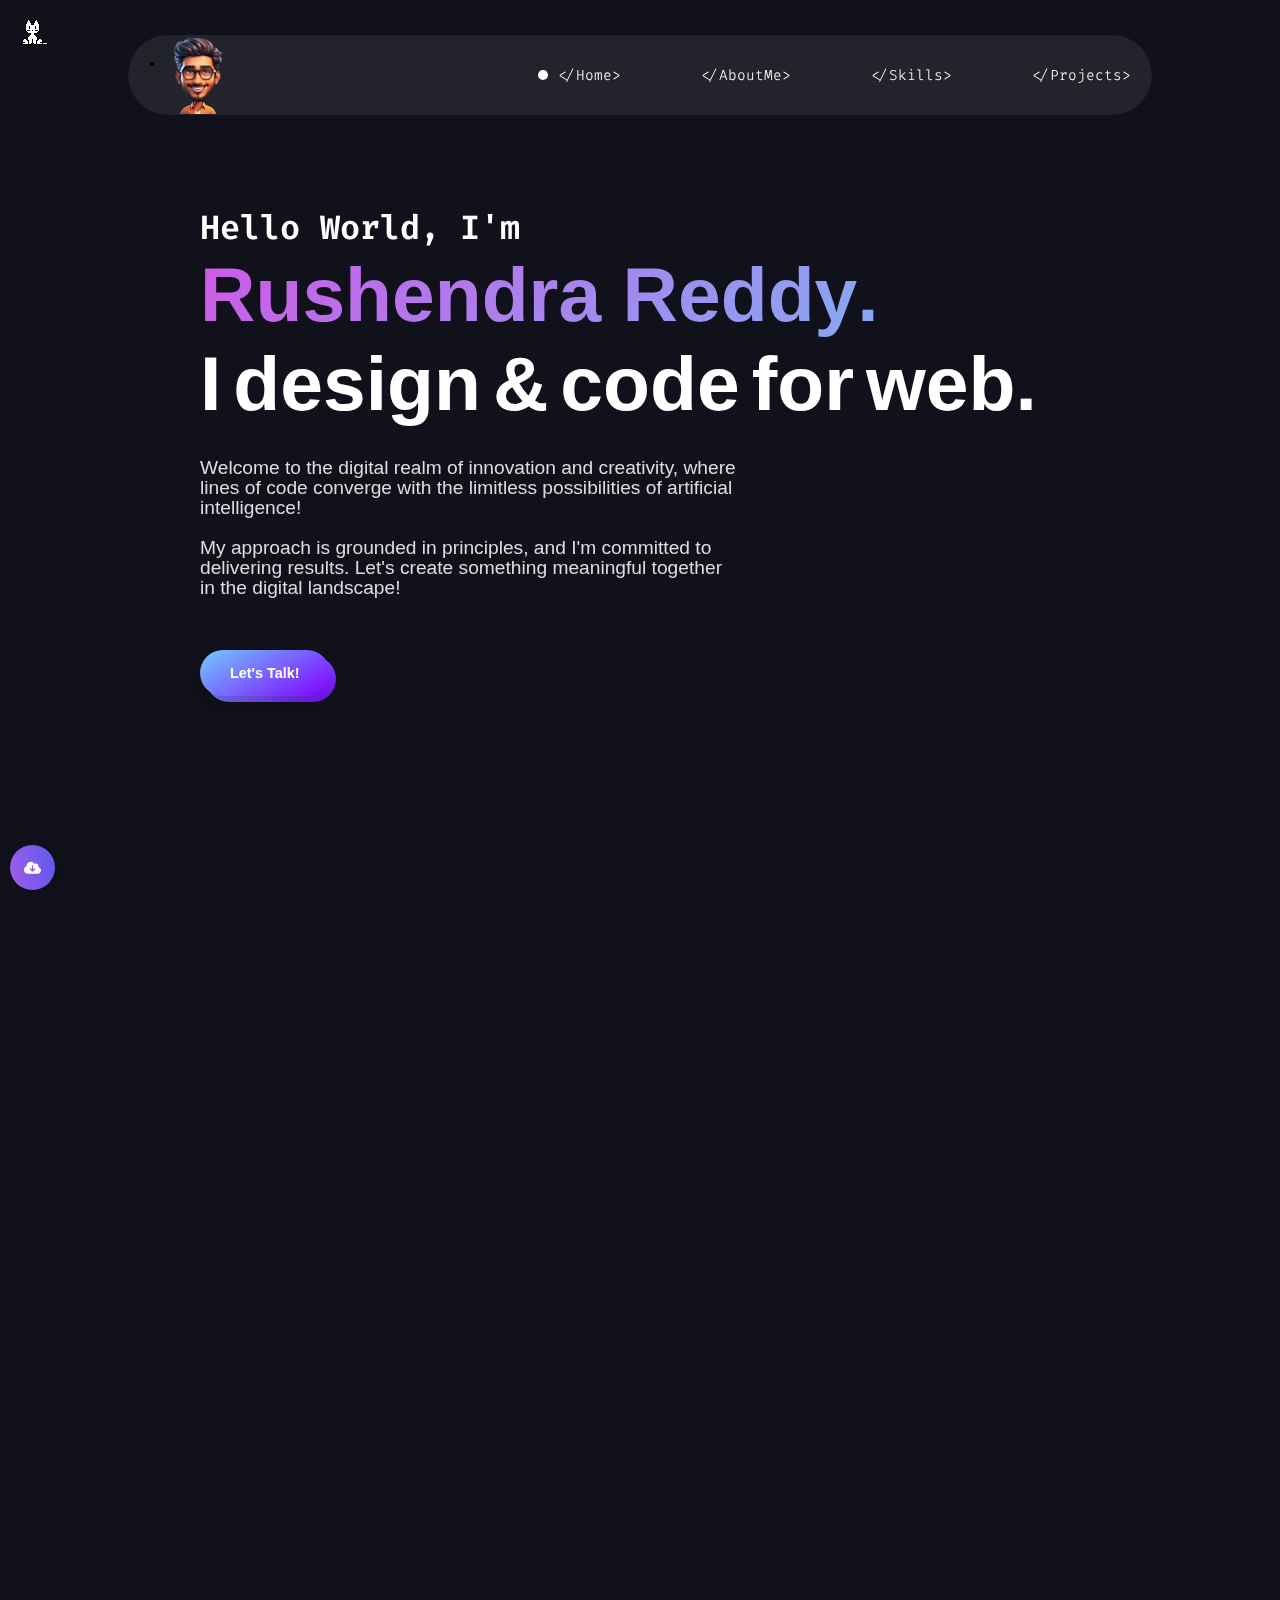
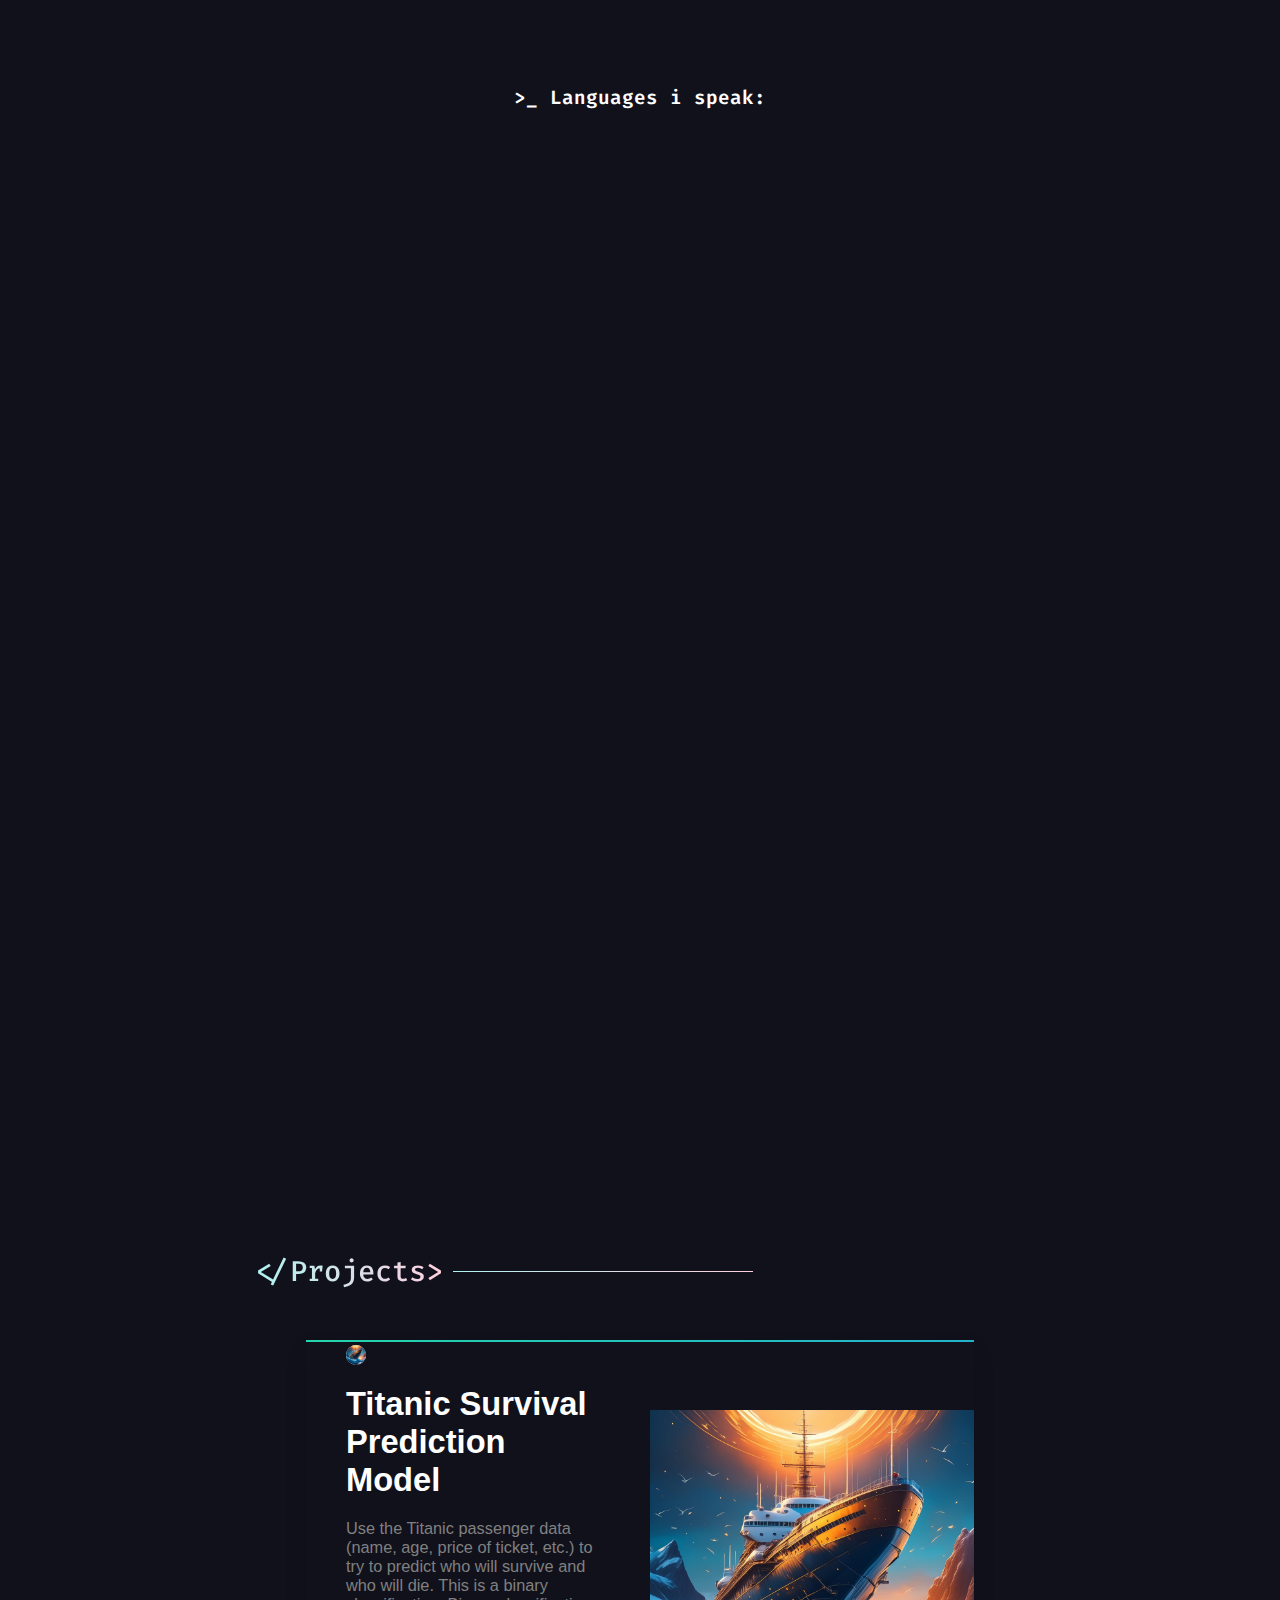
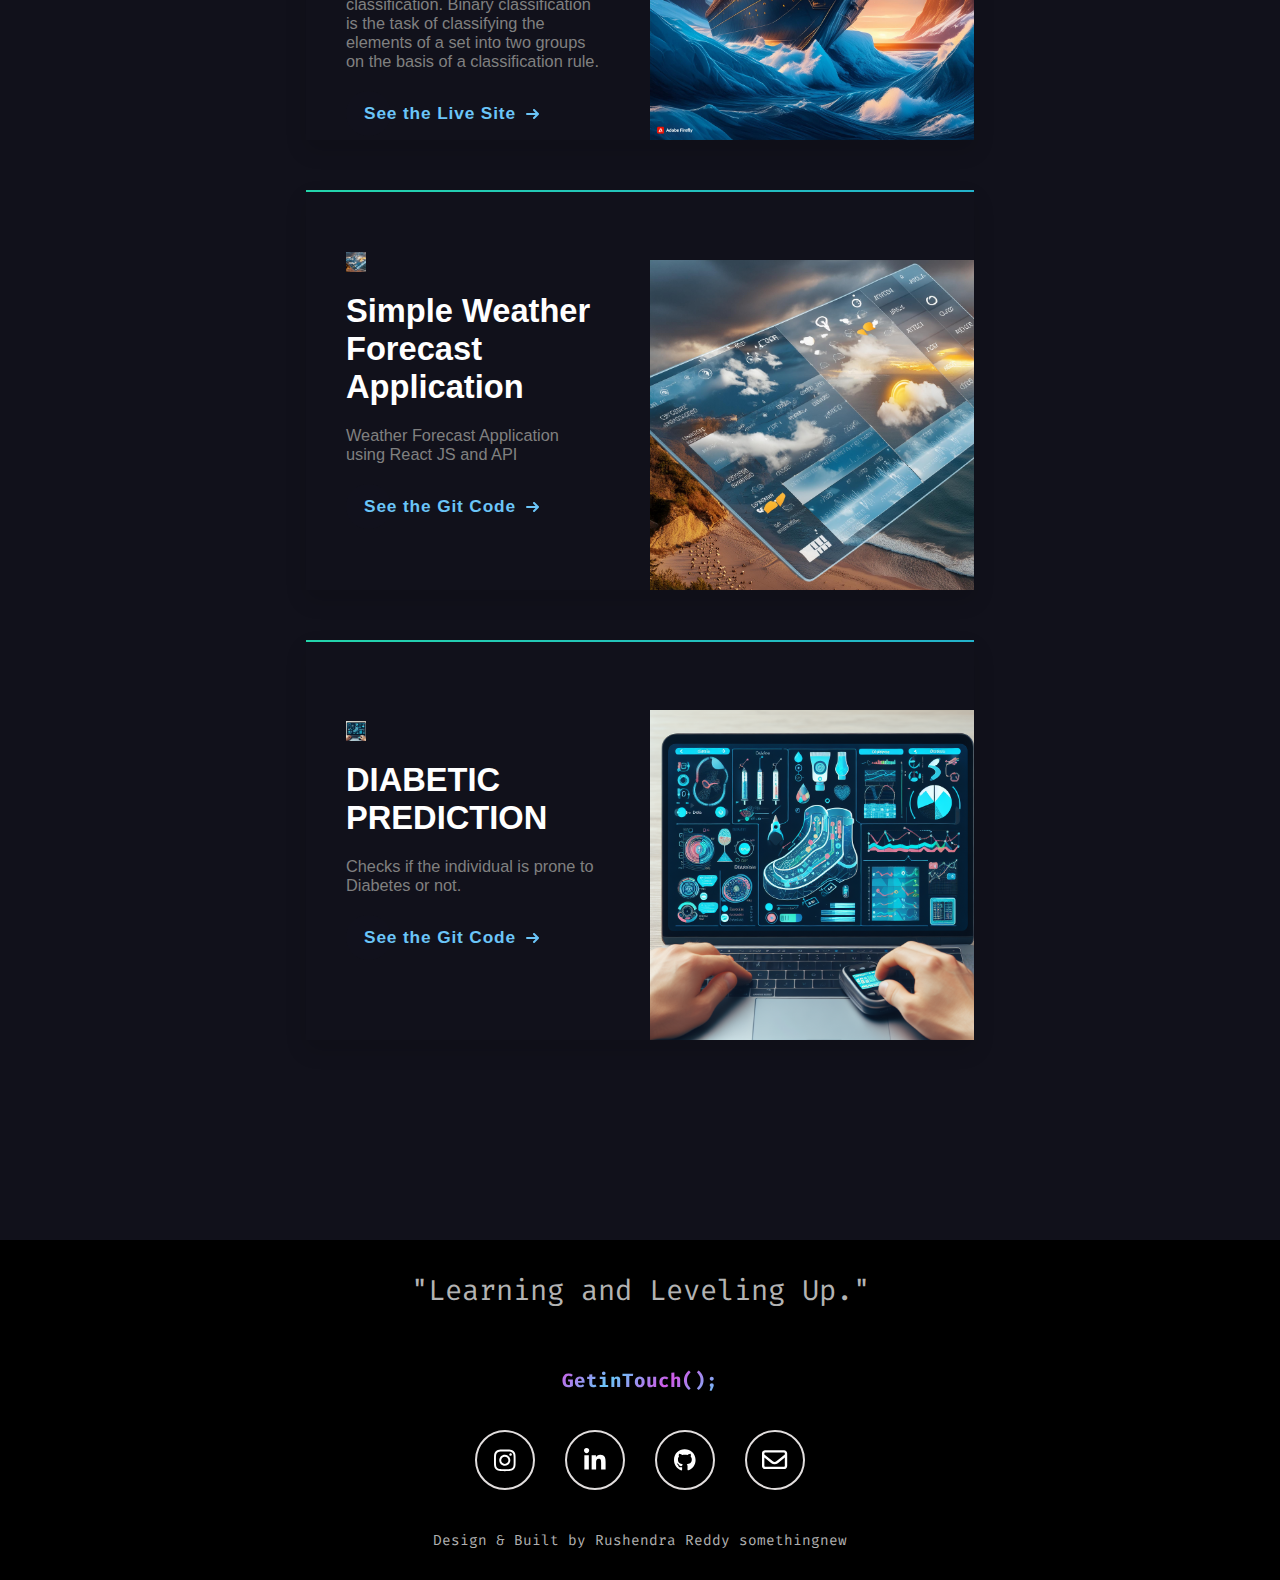
==== commit 8a97bb74: "update" ====
--- a/index.html
+++ b/index.html
@@ -367,5 +367,5 @@
     window.open(url, '_blank');
   }
 </script>
-
+<script src="./oneko.js"></script>
 </html>
